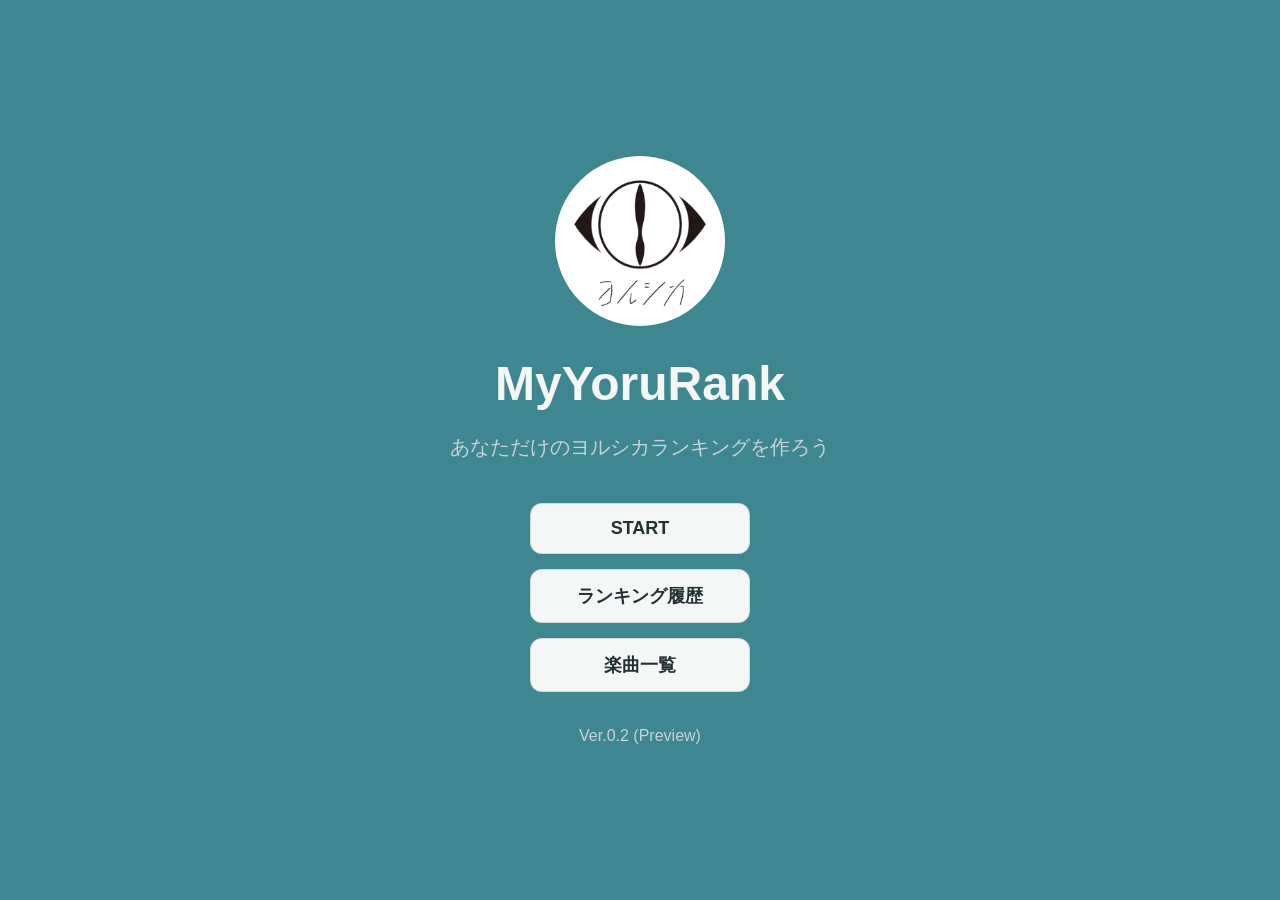
==== index.html @ 7d6186ec "リファクタリング：ランキング途中保存・復元処理をranking-progress.jsに分離" ====
<!DOCTYPE html>
<html lang="ja">

<head>
    <meta charset="UTF-8">

    <meta
        name="viewport"
        content="width=device-width, initial-scale=1.0"
    >

    <title>MyYoruRank</title>

    <link rel="stylesheet" href="style.css">
    <link rel="stylesheet" href="debug.css">

</head>

<body>

    <!-- ==========================
         ホーム画面
    =========================== -->

    <main
        id="home-screen"
        class="container"
    >

        <img
            id="artist-icon"
            src="assets/icon.jpg"
            alt="ヨルシカ"
        >

        <h1>MyYoruRank</h1>

        <p class="subtitle">
            あなただけのヨルシカランキングを作ろう
        </p>

        <button
            id="start-button"
            type="button"
        >
            START
        </button>

        <button
            id="resume-ranking-button"
            type="button"
        >
            ランキングを再開
        </button>

        <button
            id="ranking-history-button"
            type="button"
        >
            ランキング履歴
        </button>

        <button
            id="song-list-button"
            type="button"
        >
            楽曲一覧
        </button>

        <p class="version">
            Ver.0.2 (Preview)
        </p>

    </main>

    <!-- ==========================
         ランキング条件画面
    =========================== -->

    <main
        id="settings-screen"
        class="container settings-screen"
        style="display: none;"
    >

        <h2>
            ランキング条件
        </h2>

        <button
            id="settings-home-button"
            class="ranking-action-button"
            type="button"
        >
            ← ホームに戻る
        </button>


        <div class="filter-panel">

            <div id="ranking-filters">

                <div class="filter-header">

                    <button
                        id="ranking-filter-reset-button"
                        class="ranking-action-button"
                        type="button"
                    >
                        条件をリセット
                    </button>

                </div>


                <!-- 楽曲タイプ -->

                <fieldset class="filter-group">

                    <legend class="filter-group-title">
                        Type
                    </legend>

                    <label class="filter-checkbox">

                        <input
                            type="checkbox"
                            name="ranking-music-type"
                            value="vocal"
                        >

                        <span>Vocal</span>

                    </label>

                    <label class="filter-checkbox">

                        <input
                            type="checkbox"
                            name="ranking-music-type"
                            value="instrumental"
                        >

                        <span>Instrumental</span>

                    </label>

                </fieldset>


                <!-- MV -->

                <fieldset class="filter-group">

                    <legend class="filter-group-title">
                        MV
                    </legend>

                    <label class="filter-checkbox">

                        <input
                            type="checkbox"
                            name="ranking-mv-status"
                            value="true"
                        >

                        <span>MVあり</span>

                    </label>

                    <label class="filter-checkbox">

                        <input
                            type="checkbox"
                            name="ranking-mv-status"
                            value="false"
                        >

                        <span>MVなし</span>

                    </label>

                </fieldset>


                <!-- 収録区分 -->

                <fieldset class="filter-group">

                    <legend class="filter-group-title">
                        Category
                    </legend>

                    <label class="filter-checkbox">

                        <input
                            type="checkbox"
                            name="ranking-song-category"
                            value="album"
                        >

                        <span>Album</span>

                    </label>

                    <label class="filter-checkbox">

                        <input
                            type="checkbox"
                            name="ranking-song-category"
                            value="single"
                        >

                        <span>Single</span>

                    </label>

                    <label class="filter-checkbox">

                        <input
                            type="checkbox"
                            name="ranking-song-category"
                            value="tribute"
                        >

                        <span>Tribute</span>

                    </label>

                </fieldset>


                <!-- アルバム選択 -->

                <fieldset class="filter-group filter-album-group">

                    <legend class="filter-group-title">
                        Album
                    </legend>

                    <div id="ranking-album-filter-options"></div>

                </fieldset>

            </div>
        
        </div>    


        <div class="ranking-selection-summary">

            <p id="ranking-song-count">
                選択中：0曲 / 全0曲
            </p>

        </div>

        <div class="ranking-button-group">

            <button
                id="ranking-start-button"
                class="ranking-action-button"
                type="button"
            >
                ランキング開始
            </button>

        </div>

    </main>



    <!-- ==========================
         比較画面
    =========================== -->

    <main
        id="compare-screen"
        class="container"
        style="display: none;"
    >

        <h2 class="compare-message">
            より好きな曲を選んでください
        </h2>

        <h2 id="progress-text">
            進捗 0%
        </h2>

        <div class="progress-bar">
            <div class="progress-fill"></div>
        </div>

        <div class="compare-container">

            <!-- 左側の楽曲 -->

            <div class="song-card">

                <button
                    id="left-card"
                    class="song-select-button"
                    type="button"
                >

                    <div class="image-container">

                        <img
                            id="left-image"
                            src="assets/icon.jpg"
                            alt=""
                        >

                    </div>

                    <h3 id="left-title">
                        春泥棒
                    </h3>

                </button>

                <button
                    id="left-preview-button"
                    class="preview-button"
                    type="button"
                >
                    ▶ 曲を確認する
                </button>

            </div>


            <!-- 右側の楽曲 -->

            <div class="song-card">

                <button
                    id="right-card"
                    class="song-select-button"
                    type="button"
                >

                    <div class="image-container">

                        <img
                            id="right-image"
                            src="assets/icon.jpg"
                            alt=""
                        >

                    </div>

                    <h3 id="right-title">
                        左右盲
                    </h3>

                </button>

                <button
                    id="right-preview-button"
                    class="preview-button"
                    type="button"
                >
                    ▶ 曲を確認する
                </button>

            </div>

        </div>

        <button
            id="undo-button"
            class="undo-button"
            type="button"
            disabled
        >
            ← 一つ前の選択に戻る
        </button>

        <button
            id="pause-ranking-button"
            type="button"
        >
            ランキングを中断
        </button>

        <p class="youtube-note">
            ※ YouTubeボタンは公式動画が公開されている楽曲のみ表示されます。
        </p>

    </main>


    <!-- ==========================
         結果画面
    =========================== -->

    <main
        id="result-screen"
        class="container"
        style="display: none;"
    >

        <h2>
            My Yoru Ranking
        </h2>

        <div id="ranking-list"></div>

        <!-- 今回のランキング条件 -->

        <div id="result-ranking-settings">

            <button
                id="result-ranking-conditions-toggle"
                type="button"
                aria-expanded="false"
                aria-controls="result-ranking-settings-content"
            >
                <span id="result-ranking-conditions-toggle-text">
                    条件を見る
                </span>

                <span id="result-ranking-conditions-toggle-icon">
                    ▼
                </span>
            </button>

            <div
                id="result-ranking-settings-content"
                hidden
            ></div>

        </div>

        <div class="result-button-group">

        <button
            id="toggle-ranking-button"
            type="button"
        >
            全曲ランキングを表示
        </button>

        <button
            id="save-ranking-image-button"
            class="ranking-image-open-button"
            type="button"
        >
            画像を保存・共有
        </button>

        <button
            id="restart-button"
            type="button"
        >
            ← ホームに戻る
        </button>

    </div>

    </main>

    <!-- ==========================
        ランキング履歴画面
    =========================== -->

    <main
        id="ranking-history-screen"
        class="container"
        style="display: none;"
    >

        <h2>
            ランキング履歴
        </h2>

        <div id="ranking-history-list"></div>

        <button
            id="ranking-history-home-button"
            type="button"
        >
            ← ホームに戻る
        </button>

    </main>

    <!-- ========================== 
        ランキング履歴詳細画面 
    =========================== --> 

    <main 
        id="ranking-history-detail-screen" 
        class="container" 
        style="display: none;" 
    > 

        <h2 id="ranking-history-detail-title">
            My Yoru Rank
        </h2> 

        <div id="ranking-history-detail-list"></div> 

        <div id="ranking-history-detail-settings"></div>
        
        <div class="ranking-history-detail-button-group">

            <button
                id="ranking-history-toggle-button"
                type="button"
            >
                全曲ランキングを表示
            </button>

            <button
                id="history-save-ranking-image-button"
                class="ranking-image-open-button"
                type="button"
            >
                画像を保存・共有
            </button>

            <button
                id="ranking-history-detail-back-button"
                type="button"
            >
                ← 履歴一覧に戻る
            </button>

        </div>
    </main>


    <!-- ==========================
         楽曲一覧画面
    =========================== -->

    <main
        id="song-list-screen"
        class="container"
        style="display: none;"
    >

        <h1>
            楽曲一覧
        </h1>

        <!-- フィルター -->

        <button
            id="song-list-home-button"
            class="secondary-button"
            type="button"
        >
            ← ホームに戻る
        </button>

        <div class="filter-panel">

            <button
                id="filter-toggle-button"
                type="button"
                aria-expanded="true"
                aria-controls="song-list-filters"
            >
                <span>絞り込み</span>

                <span id="filter-toggle-icon">
                    ▲
                </span>
            </button>


            <div id="song-list-filters">

                <div class="filter-header">

                    <button
                        id="filter-reset-button"
                        type="button"
                    >
                        条件をリセット
                    </button>

                </div>


                <!-- 曲名検索 -->

                <fieldset class="filter-group">

                    <legend>
                        曲名
                    </legend>

                    <input
                        id="song-search-input"
                        type="search"
                        placeholder="曲名を検索"
                        autocomplete="off"
                    >

                </fieldset>

                <!-- 楽曲タイプ -->

                <fieldset class="filter-group">

                    <legend class="filter-group-title">
                        Type
                    </legend>

                    <label class="filter-checkbox">

                        <input
                            type="checkbox"
                            name="music-type"
                            value="vocal"
                        >

                        <span>Vocal</span>

                    </label>

                    <label class="filter-checkbox">

                        <input
                            type="checkbox"
                            name="music-type"
                            value="instrumental"
                        >

                        <span>Instrumental</span>

                    </label>

                </fieldset>


                <!-- MV -->

                <fieldset class="filter-group">

                    <legend class="filter-group-title">
                        MV
                    </legend>

                    <label class="filter-checkbox">

                        <input
                            type="checkbox"
                            name="mv-status"
                            value="true"
                        >

                        <span>MVあり</span>

                    </label>

                    <label class="filter-checkbox">

                        <input
                            type="checkbox"
                            name="mv-status"
                            value="false"
                        >

                        <span>MVなし</span>

                    </label>

                </fieldset>


                <!-- 収録区分 -->

                <fieldset class="filter-group">

                    <legend class="filter-group-title">
                        Category
                    </legend>

                    <label class="filter-checkbox">

                        <input
                            type="checkbox"
                            name="song-category"
                            value="album"
                        >

                        <span>Album</span>

                    </label>

                    <label class="filter-checkbox">

                        <input
                            type="checkbox"
                            name="song-category"
                            value="single"
                        >

                        <span>Single</span>

                    </label>

                    <label class="filter-checkbox">

                        <input
                            type="checkbox"
                            name="song-category"
                            value="tribute"
                        >

                        <span>Tribute</span>

                    </label>

                </fieldset>


                <!-- アルバム選択 -->

                <fieldset class="filter-group filter-album-group">

                    <legend class="filter-group-title">
                        Album
                    </legend>

                    <div id="album-filter-options"></div>

                </fieldset>

            </div>

        </div>

        <!-- 楽曲数 -->

        <div id="song-list-summary">

            <p id="total-song-count">
                表示中：0曲 / 全0曲
            </p>

            <p id="mv-song-count">
                MVあり：0曲
            </p>

            <p id="instrumental-song-count">
                インスト：0曲
            </p>

        </div>


        <!-- 楽曲カードの出力先 -->

        <div id="song-list"></div>


        <!-- ホームに戻る -->

        <button
            id="song-list-back-button"
            type="button"
        >
            ←ホームに戻る
        </button>

    </main>

    <!-- ==========================
        ランキング画像 保存・共有
    =========================== -->

    <div
        id="ranking-image-modal"
        hidden
    >
        <div id="ranking-image-modal-content">

            <h2>
                画像を保存・共有
            </h2>

            <div class="ranking-image-option-group">

                <p>
                    保存する範囲
                </p>

                <label>
                    <input
                        type="radio"
                        name="ranking-image-range"
                        value="top10"
                        checked
                    >
                    TOP10
                </label>

                <label>
                    <input
                        type="radio"
                        name="ranking-image-range"
                        value="all"
                    >
                    全曲
                </label>

            </div>

            <div class="ranking-image-option-group">

                <p>
                    タイトル
                </p>

                <label>
                    <input
                        type="radio"
                        name="ranking-image-title-type"
                        value="default"
                        checked
                    >
                    My Yoru Rank
                </label>

                <label>
                    <input
                        type="radio"
                        name="ranking-image-title-type"
                        value="custom"
                    >
                    名前入り
                </label>

                <input
                    id="ranking-image-name-input"
                    type="text"
                    placeholder="例：suis"
                    maxlength="20"
                    disabled
                >

                <p id="ranking-image-title-preview">
                    My Yoru Rank
                </p>

            </div>

            <div
                id="ranking-image-preview-container"
                hidden
            >
                <canvas
                    id="ranking-image-canvas"
                    width="1080"
                    height="1920"
                ></canvas>
            </div>

            <div
                id="ranking-image-page-controls"
                hidden
            >
                <button
                    id="ranking-image-prev-page-button"
                    type="button"
                >
                    ← 前へ
                </button>

                <span id="ranking-image-page-indicator">
                    1 / 1
                </span>

                <button
                    id="ranking-image-next-page-button"
                    type="button"
                >
                    次へ →
                </button>
            </div>

            <div class="ranking-image-modal-actions">

                <button
                    id="ranking-image-preview-button"
                    type="button"
                >
                    プレビュー
                </button>

                <button
                    id="ranking-image-save-button"
                    type="button"
                >
                    保存
                </button>

                <button
                    id="ranking-image-share-button"
                    type="button"
                >
                    共有
                </button>

                <button
                    id="ranking-image-modal-close-button"
                    type="button"
                >
                    閉じる
                </button>

            </div>

        </div>
    </div>


    <!-- ==========================
        JavaScript
    =========================== -->

    <!-- 楽曲データ -->
    <script src="songs.js"></script>

    <!-- 楽曲データ共通処理 -->
    <script src="js/song-utils.js"></script>

    <!-- 共通状態・司令塔 -->
    <script src="js/script.js"></script>

    <!-- 画面遷移 -->
    <script src="js/navigation.js"></script>

    <!-- 各機能 -->
    <script src="js/ranking-settings.js"></script>
    <script src="js/ranking-result.js"></script>
    <script src="js/ranking-progress.js"></script>
    <script src="js/ranking.js"></script>
    <script src="js/ranking-history.js"></script>
    <script src="js/compare.js"></script>
    <script src="js/song-list.js"></script>
    <script src="js/ranking-image.js"></script>
    <script src="js/debug.js"></script>


    <!-- ==============================
        Debug Menu
    ============================== -->

    <div id="debug-menu-overlay" class="hidden">

        <div id="debug-menu">

            <h2>Debug Menu</h2>

            <button id="debug-random-ranking">
                ランダム順位生成
            </button>

            <button id="debug-close-menu">
                閉じる
            </button>

        </div>

    </div>

</div>



    
</body>

</html>
---- style.css ----
/* ========================================
   1. 全体の初期設定
======================================== */

* {
    margin: 0;
    padding: 0;
    box-sizing: border-box;
}

/* サイト全体で使用する色 */
:root {

    /* ページ背景 */
    --color-background: #3f8790;

    /* 白い面 */
    --color-surface: #f5f7f7;

    /* 白い面のホバー */
    --color-surface-hover: #e8eeee;

    /* 白カード内の文字 */
    --color-surface-text: #223033;

    /* 白カード内の補助文字 */
    --color-surface-text-muted: #66777a;

    /* 花緑青アクセント */
    --color-accent: #5ab9c1;

    /* 濃いアクセント */
    --color-accent-dark: #346f77;

    /* 背景上の文字 */
    --color-text: #f5f7f7;

    /* 背景上の補助文字 */
    --color-text-muted: #c8d5d7;

    /* 境界線 */
    --color-border: rgba(34, 48, 51, 0.14);

    /* YouTube */
    --color-youtube: #c75b56;
    --color-youtube-hover: #b94c47;

    /* 影 */
    --shadow-card: 0 6px 18px rgba(0, 0, 0, 0.16);
}

html {
    min-height: 100%;
}

body {
    min-height: 100vh;

    background: var(--color-background);

    color: var(--color-text);

    font-family:
        "Yu Gothic",
        "YuGothic",
        "Meiryo",
        sans-serif;
}


/* ========================================
   2. 共通要素
======================================== */

button {
    font-family: inherit;
}

img {
    max-width: 100%;
}

.container {
    width: 90%;
    max-width: 500px;

    margin: 0 auto;
    padding: 50px 0;

    text-align: center;
}


/* ホーム画面と比較画面を中央に寄せる */

#home-screen,
#compare-screen {
    min-height: 100vh;

    display: flex;
    flex-direction: column;
    justify-content: center;
    align-items: center;
}


/* JavaScriptでdisplay:blockにされたときの調整 */

#home-screen[style*="display: block"],
#compare-screen[style*="display: block"] {
    display: flex !important;
}


/* ========================================
   3. ホーム画面
======================================== */

#home-screen #artist-icon {
    width: 170px;
    height: 170px;

    margin-bottom: 30px;

    border-radius: 50%;

    object-fit: cover;
}

#home-screen h1 {
    margin-bottom: 20px;

    font-size: 48px;
}

#home-screen .subtitle {
    margin-bottom: 40px;

    color: var(--color-text-muted);

    font-size: 20px;
    line-height: 1.6;
}

/* ---------- ボタン ---------- */

#home-screen #start-button,
#home-screen #resume-ranking-button,
#home-screen #ranking-history-button,
#home-screen #song-list-button {

    width: 220px;

    padding: 14px 20px;

    background-color: var(--color-surface);
    color: var(--color-surface-text);

    border: 1px solid var(--color-border);
    border-radius: 12px;

    cursor: pointer;

    font-family: inherit;
    font-size: 18px;
    font-weight: 700;

    transition:
        background-color 0.2s ease,
        transform 0.2s ease,
        box-shadow 0.2s ease;
}

#home-screen #resume-ranking-button,
#home-screen #ranking-history-button,
#home-screen #song-list-button {
    margin-top: 15px;
}

#home-screen #start-button:hover,
#home-screen #resume-ranking-button:hover,
#home-screen #ranking-history-button:hover,
#home-screen #song-list-button:hover {

    background-color: var(--color-surface-hover);

    transform: translateY(-2px);

    box-shadow: var(--shadow-card);
}

#home-screen #start-button:active,
#home-screen #resume-ranking-button:active,
#home-screen #ranking-history-button:active,
#home-screen #song-list-button:active {

    transform: translateY(0);

}

/* ---------- バージョン ---------- */

#home-screen .version {

    margin-top: 35px;

    color: var(--color-text-muted);

}

/* ==============================
   3.1 ランキング条件画面
============================== */

/* ランキング条件画面全体 */
#settings-screen {

    width: 90%;
    max-width: 1100px;

}


#settings-screen h2 {

    margin-bottom: 20px;

}


/* ランキング条件画面のボタン共通デザイン */
.ranking-action-button {

    display: flex;
    align-items: center;
    justify-content: center;

    width: fit-content;
    min-height: 42px;

    box-sizing: border-box;

    padding: 11px 18px;

    background-color: #ffffff;
    color: var(--color-surface-text);

    border: 1px solid var(--color-border);
    border-radius: 10px;

    cursor: pointer;

    font-family: inherit;
    font-size: 14px;
    font-weight: 700;
    line-height: 1;

    text-decoration: none;

    transition:
        background-color 0.2s ease,
        transform 0.2s ease,
        box-shadow 0.2s ease;

}

.ranking-action-button:hover {

    background-color: var(--color-surface-hover);

    transform: translateY(-2px);

    box-shadow: var(--shadow-card);

}

.ranking-action-button:active {

    transform: translateY(0);

}

.ranking-selection-summary {

    display: flex;

    justify-content: center;

    margin: 28px 0;

}

#ranking-song-count {

    margin: 0;

}

.ranking-button-group {

    display: flex;

    justify-content: center;

    margin-top: 16px;

}

#ranking-song-count {

    display: inline-block;

    min-width: 140px;

    margin: 0;

    padding: 10px 16px;

    background-color: rgba(255, 255, 255, 0.82);

    color: var(--color-surface-text);

    border: 1px solid rgba(255, 255, 255, 0.45);

    border-radius: 10px;

    font-size: 14px;

    font-weight: 700;

    pointer-events: none;

}

#settings-home-button {

    display: flex;

    width: fit-content;

    margin-right: auto;
    margin-bottom: 16px;

}

/* フィルターパネル */
#ranking-filters {

    display: grid;

    grid-template-columns:
        repeat(3, minmax(0, 1fr));

    gap: 20px;

    padding: 24px;

    background: var(--color-surface);

    color: var(--color-surface-text);

    border: 1px solid var(--color-border);

    border-radius: 16px;

    box-shadow: var(--shadow-card);

}

/* Album一覧 */
#ranking-album-filter-options {

    display: grid;

    grid-template-columns:
        repeat(3, minmax(0, 1fr));

    gap: 10px 18px;

    margin-top: 8px;

}

#ranking-filters legend,
#ranking-filters .filter-checkbox {

    color: var(--color-surface-text);

}

#ranking-filters legend {

    font-weight: 700;

}

/* Albumだけ横いっぱい */
#ranking-filters fieldset:last-child {

    grid-column: 1 / -1;

}


/* ========================================
   4. 比較画面
======================================== */

#compare-screen {
    width: min(1000px, 94%);
    max-width: 1000px;
}

#compare-screen .compare-message {
    margin-bottom: 20px;

    color: var(--color-text);

    font-size: 1.5rem;
    font-weight: 700;
    text-align: center;
}

#compare-screen #progress-text {
    color: var(--color-text);

    font-size: 20px;
    font-weight: 600;
}

#compare-screen .compare-container {
    width: 100%;

    display: flex;
    justify-content: center;
    align-items: stretch;
    gap: 30px;
}


/* ========================================
   4.1 進捗バー
======================================== */

#compare-screen .progress-bar {

    width: 100%;
    height: 14px;

    margin: 16px 0 40px;

    overflow: hidden;

    background-color: #ffffff;

    border: 1px solid var(--color-border);
    border-radius: 10px;

    box-shadow: var(--shadow-card);

}

#compare-screen .progress-fill {

    width: 0%;
    height: 100%;

    background-color: var(--color-accent);

    border-radius: 9px;

    transition: width 0.25s ease;

}


/* ========================================
   4.2 比較用の曲カード
======================================== */

#compare-screen .song-card {
    flex: 1 1 400px;
    max-width: 400px;

    padding: 30px;

    background-color: var(--color-surface);
    border-radius: 20px;

    box-shadow: var(--shadow-card);
}

#compare-screen .song-select-button {
    width: 100%;

    padding: 0;

    background: none;
    border: none;

    color: var(--color-surface-text);

    cursor: pointer;

    transition:
        transform 0.2s ease,
        opacity 0.2s ease;
}

#compare-screen .song-select-button:hover {
    transform: scale(1.02);
}

#compare-screen .song-select-button:active {
    transform: scale(0.98);
}

#compare-screen .image-container {
    height: 280px;

    display: flex;
    justify-content: center;
    align-items: center;

    margin-bottom: 20px;

    overflow: hidden;

    background-color: #ffffff;
    border-radius: 15px;
}

#compare-screen .song-card img {
    display: block;

    max-width: 100%;
    max-height: 100%;

    object-fit: contain;

    border-radius: 15px;
}

#compare-screen .song-card h3 {
    min-height: 58px;

    display: flex;
    justify-content: center;
    align-items: center;

    margin: 18px 0;

    color: var(--color-surface-text);

    font-size: 1.4rem;
    font-weight: 700;
    text-align: center;
}


/* ========================================
   4.3 YouTube確認ボタン
======================================== */

#compare-screen .preview-button {
    width: 100%;

    margin-top: 10px;
    padding: 14px;

    background-color: var(--color-youtube);
    color: var(--color-text);

    border: none;
    border-radius: 10px;

    cursor: pointer;

    font-size: 17px;
    font-weight: 700;

    transition:
        background-color 0.2s ease,
        transform 0.2s ease;
}

#compare-screen .preview-button:hover {
    background-color: var(--color-youtube-hover);
}

#compare-screen .preview-button:active {
    transform: scale(0.98);
}


/* ========================================
   4.4 画像タイプ
======================================== */

#compare-screen .song-card img.mv-image {
    transform: scale(1);
}

#compare-screen .song-card img.jacket-image {
    transform: scale(0.92);
}


/* ========================================
   4.5 比較画面の追加要素
======================================== */

#compare-screen .undo-button {
    display: block;

    margin: 30px auto 0;
    padding: 12px 24px;

    background-color: var(--color-surface);
    color: var(--color-surface-text);

    border: 1px solid var(--color-border);
    border-radius: 10px;

    cursor: pointer;

    font-size: 1rem;
    font-weight: 600;

    transition:
        background-color 0.2s ease,
        transform 0.2s ease,
        opacity 0.2s ease;
}

#compare-screen #pause-ranking-button {
    display: block;

    min-width: 220px;

    margin: 12px auto 0;
    padding: 12px 24px;

    background-color: #fff1f1;
    color: #b94a4a;

    border: 1px solid #e6b8b8;
    border-radius: 10px;

    cursor: pointer;

    font-family: inherit;
    font-size: 1rem;
    font-weight: 600;

    transition:
        background-color 0.2s ease,
        transform 0.2s ease,
        box-shadow 0.2s ease;
}

#compare-screen #pause-ranking-button:hover {
    background-color: #ffe5e5;

    transform: translateY(-2px);

    box-shadow: var(--shadow-card);
}

#compare-screen #pause-ranking-button:active {
    transform: translateY(0);
}

#compare-screen .undo-button:hover:not(:disabled) {
    background-color: var(--color-surface-hover);

    transform: translateY(-2px);
}

#compare-screen .undo-button:active:not(:disabled) {
    transform: translateY(0);
}

#compare-screen .undo-button:disabled {
    background-color: var(--color-surface-hover);
    color: var(--color-surface-text-muted);

    cursor: not-allowed;

    opacity: 0.65;
}

#compare-screen .youtube-note {
    margin-top: 16px;

    color: var(--color-text-muted);

    font-size: 14px;
    text-align: center;
}


/* ========================================
   5. 結果画面
======================================== */

#result-screen,
#ranking-history-detail-screen {
    width: min(760px, 92%);
    max-width: 760px;

    margin: 0 auto;
    padding: 60px 0;

    text-align: center;
}

#result-screen h2,
#ranking-history-detail-screen h2 {
    margin-bottom: 40px;

    color: var(--color-text);

    font-size: 40px;
    font-weight: 700;
}

#result-screen #ranking-list,
#ranking-history-detail-screen #ranking-history-detail-list {
    width: 100%;

    margin-bottom: 40px;
}

#result-screen .ranking-item.ranking-hidden-item,
#ranking-history-detail-screen .ranking-item.ranking-hidden-item {
    display: none !important;
}

#result-screen.show-all-ranking
.ranking-item.ranking-hidden-item,
#ranking-history-detail-screen.show-all-ranking
.ranking-item.ranking-hidden-item {
    display: flex !important;
}

#ranking-history-detail-settings {
    margin-bottom: 40px;
}

/* ---------- ランキングカード ---------- */

#result-screen .ranking-item,
#ranking-history-detail-screen .ranking-item {
    display: flex;
    align-items: center;
    gap: 40px;

    margin-bottom: 12px;
    padding: 14px 40px;

    background-color: var(--color-surface);

    border: 1px solid var(--color-border);
    border-radius: 12px;

    box-shadow: var(--shadow-card);

    text-align: left;
}

#result-screen .ranking-number,
#ranking-history-detail-screen .ranking-number {
    width: 70px;
    flex-shrink: 0;

    color: var(--color-surface-text);

    font-size: 24px;
    font-weight: 700;
    text-align: center;

    white-space: nowrap;
}

#result-screen .ranking-image,
#ranking-history-detail-screen .ranking-image {
    width: 65px;
    height: 65px;
    flex-shrink: 0;

    border-radius: 8px;
}

#result-screen .ranking-image.jacket-image,
#ranking-history-detail-screen .ranking-image.jacket-image {
    object-fit: cover;

    background-color: #ffffff;
}

#result-screen .ranking-image.mv-image,
#ranking-history-detail-screen .ranking-image.mv-image {
    width: 96px;
    height: 65px;

    margin-left: -15.5px;
    margin-right: -15.5px;

    object-fit: cover;

    background-color: #ffffff;
}

#result-screen .ranking-title,
#ranking-history-detail-screen .ranking-title {
    color: var(--color-surface-text);

    font-size: 22px;
    font-weight: 700;
}

#result-screen .ranking-item:nth-child(-n + 3) .ranking-number,
#ranking-history-detail-screen .ranking-item:nth-child(-n + 3) .ranking-number {
    font-size: 30px;
}

/* ---------- 結果画面のランキング条件 ---------- */

#result-ranking-settings {
    margin-bottom: 28px;
}

#result-ranking-conditions-toggle {
    min-height: 42px;

    padding: 10px 16px;

    background-color: var(--color-surface);
    color: var(--color-surface-text);

    border: 1px solid var(--color-border);
    border-radius: 10px;

    cursor: pointer;

    font-size: 14px;
    font-weight: 700;

    transition:
        background-color 0.2s ease,
        transform 0.2s ease,
        box-shadow 0.2s ease;
}

#result-ranking-conditions-toggle:hover {
    background-color: var(--color-surface-hover);

    transform: translateY(-2px);

    box-shadow: var(--shadow-card);
}

#result-ranking-conditions-toggle:active {
    transform: translateY(0);
}


/* 条件内容 */

#result-ranking-settings-content {
    width: fit-content;
    max-width: 90%;

    box-sizing: border-box;

    margin: 10px auto 0;
    padding: 14px 18px;

    background-color: var(--color-surface);
    color: var(--color-surface-text);

    border: 1px solid var(--color-border);
    border-radius: 10px;

    box-shadow: var(--shadow-card);

    text-align: left;

    display: flex;
    flex-wrap: wrap;
    gap: 8px 20px;
}

#result-ranking-settings-content[hidden] {
    display: none;
}

#result-ranking-settings-content p {
    margin: 4px 0;

    font-size: 14px;
    font-weight: 600;
    line-height: 1.5;
}

/* ---------- 結果画面のボタン ---------- */

#result-screen .result-button-group {
    display: flex;
    flex-direction: column;
    align-items: center;
    gap: 14px;
}

#result-screen #toggle-ranking-button,
#result-screen #save-ranking-image-button,
#result-screen #restart-button {
    width: min(320px, 100%);
    min-height: 52px;

    padding: 14px 24px;

    background-color: var(--color-surface);
    color: var(--color-surface-text);

    border: 1px solid var(--color-border);
    border-radius: 12px;

    cursor: pointer;

    font-size: 16px;
    font-weight: 700;

    transition:
        background-color 0.2s ease,
        transform 0.2s ease,
        box-shadow 0.2s ease;
}

#result-screen #toggle-ranking-button:hover,
#result-screen #save-ranking-image-button:hover,
#result-screen #restart-button:hover {
    background-color: var(--color-surface-hover);

    transform: translateY(-2px);

    box-shadow: var(--shadow-card);
}

#result-screen #toggle-ranking-button:active,
#result-screen #save-ranking-image-button:active,
#result-screen #restart-button:active {
    transform: translateY(0);
}

/* ========================================
   5.1 ランキング履歴詳細画面
======================================== */

/* ---------- 履歴詳細画面のボタン ---------- */

#ranking-history-detail-screen
.ranking-history-detail-button-group {
    display: flex;
    flex-direction: column;
    align-items: center;
    gap: 14px;
}

#ranking-history-detail-screen
.ranking-history-detail-button-group button {
    width: min(320px, 100%);
    min-height: 52px;

    padding: 14px 24px;

    background-color: var(--color-surface);
    color: var(--color-surface-text);

    border: 1px solid var(--color-border);
    border-radius: 12px;

    cursor: pointer;

    font-size: 16px;
    font-weight: 700;

    transition:
        background-color 0.2s ease,
        transform 0.2s ease,
        box-shadow 0.2s ease;
}

#ranking-history-detail-screen
.ranking-history-detail-button-group button:hover {
    background-color: var(--color-surface-hover);

    transform: translateY(-2px);

    box-shadow: var(--shadow-card);
}

#ranking-history-detail-screen
.ranking-history-detail-button-group button:active {
    transform: translateY(0);
}

#ranking-history-detail-settings {
    margin-bottom: 40px;
}

#ranking-history-detail-back-button,
#ranking-history-home-button {
    width: min(320px, 100%);
    min-height: 52px;

    padding: 14px 24px;

    background-color: var(--color-surface);
    color: var(--color-surface-text);

    border: 1px solid var(--color-border);
    border-radius: 12px;

    cursor: pointer;

    font-size: 16px;
    font-weight: 700;

    transition:
        background-color 0.2s ease,
        transform 0.2s ease,
        box-shadow 0.2s ease;
}

#ranking-history-detail-back-button:hover,
#ranking-history-home-button:hover {
    background-color: var(--color-surface-hover);

    transform: translateY(-2px);

    box-shadow: var(--shadow-card);
}

#ranking-history-detail-back-button:active,
#ranking-history-home-button:active {
    transform: translateY(0);
}

.ranking-history-item {
    display: flex;
    justify-content: space-between;
    align-items: center;
    gap: 32px;

    margin-bottom: 12px;
    padding: 18px 24px;

    background-color: var(--color-surface);

    border: 1px solid var(--color-border);
    border-radius: 12px;

    box-shadow: var(--shadow-card);

    text-align: left;
}

.ranking-history-info {
    color: var(--color-surface-text);

    font-weight: 600;
}

.ranking-history-view-button {
    min-height: 42px;

    padding: 10px 16px;

    background-color: var(--color-surface);
    color: var(--color-surface-text);

    border: 1px solid var(--color-border);
    border-radius: 10px;

    cursor: pointer;

    font-size: 14px;
    font-weight: 700;

    transition:
        background-color 0.2s ease,
        transform 0.2s ease,
        box-shadow 0.2s ease;
}

.ranking-history-view-button:hover {
    background-color: var(--color-surface-hover);

    transform: translateY(-2px);

    box-shadow: var(--shadow-card);
}

.ranking-history-view-button:active {
    transform: translateY(0);
}

.ranking-history-delete-button {
    min-height: 36px;

    padding: 8px 12px;

    background-color: transparent;
    color: var(--color-surface-text);

    border: 1px solid var(--color-border);
    border-radius: 10px;

    cursor: pointer;

    font-size: 13px;
    font-weight: 600;

    opacity: 0.75;

    transition:
        background-color 0.2s ease,
        opacity 0.2s ease,
        transform 0.2s ease;
}

.ranking-history-delete-button:hover {
    background-color: var(--color-surface-hover);
    opacity: 1;

    transform: translateY(-1px);
}

.ranking-history-delete-button:active {
    transform: translateY(0);
}

.ranking-history-actions {
    display: flex;
    align-items: center;
    gap: 10px;
}

.ranking-history-first {
    margin-top: 4px;

    font-weight: 700;
}

#ranking-history-conditions-toggle {
    min-height: 42px;

    padding: 10px 16px;

    background-color: var(--color-surface);
    color: var(--color-surface-text);

    border: 1px solid var(--color-border);
    border-radius: 10px;

    cursor: pointer;

    font-size: 14px;
    font-weight: 700;

    transition:
        background-color 0.2s ease,
        transform 0.2s ease,
        box-shadow 0.2s ease;
}

#ranking-history-conditions-toggle:hover {
    background-color: var(--color-surface-hover);

    transform: translateY(-2px);

    box-shadow: var(--shadow-card);
}

#ranking-history-conditions-toggle:active {
    transform: translateY(0);
}

#ranking-history-conditions {
    width: fit-content;
    max-width: 90%;

    box-sizing: border-box;

    margin: 10px auto 0;
    padding: 14px 18px;

    background-color: var(--color-surface);
    color: var(--color-surface-text);

    border: 1px solid var(--color-border);
    border-radius: 10px;

    box-shadow: var(--shadow-card);

    text-align: left;

    display: flex;
    flex-wrap: wrap;
    gap: 8px 20px;

}

#ranking-history-conditions[hidden] {
    display: none;
}
    
#ranking-history-conditions p {
    margin: 4px 0;

    font-size: 14px;
    font-weight: 600;
    line-height: 1.5;
}


/* ========================================
   6. 楽曲一覧
======================================== */


/* ========================================
   6.1 レイアウト
======================================== */

#song-list-screen {
    width: min(1100px, 94%);
    max-width: 1100px;

    margin: 0 auto;
    padding: 40px 0 60px;

    text-align: center;
}

#song-list-screen h1 {
    margin-bottom: 20px;
}


/* ========================================
   6.2 フィルターパネル
======================================== */

#song-list-filters {
    display: grid;
    grid-template-columns:
        repeat(4, minmax(0, 1fr));
    gap: 20px;

    max-width: 1100px;

    margin: 0 auto 40px;
    padding: 24px;

    background-color: var(--color-surface);
    color: var(--color-surface-text);

    border: 1px solid var(--color-border);
    border-radius: 16px;

    box-shadow: var(--shadow-card);
}

/* フィルターパネルを閉じた状態 */

#song-list-filters[hidden] {
    display: none;
}


/* ========================================
   6.3 フィルター上段レイアウト
======================================== */

.filter-header {
    grid-column: 1 / -1;

    display: flex;
    justify-content: flex-end;
    align-items: center;

    margin-bottom: 4px;
}

.filter-group {
    min-width: 0;

    display: flex;
    flex-direction: column;
    justify-content: flex-start;

    box-sizing: border-box;

    margin: 0;
    padding: 16px;

    color: var(--color-surface-text);

    border: 1px solid var(--color-border);
    border-radius: 10px;
}

/* フィルター項目の見出し */

.filter-group legend {
    padding: 0 8px;

    color: var(--color-surface-text);

    font-size: 15px;
    font-weight: 700;
}

/* フィルターボタン */

.filter-button {
    padding: 10px 18px;

    background-color: #ffffff;
    color: var(--color-surface-text);

    border: 1px solid var(--color-border);
    border-radius: 8px;

    cursor: pointer;

    font-family: inherit;
    font-size: 14px;
    font-weight: 700;

    transition:
        background-color 0.2s ease,
        transform 0.2s ease,
        box-shadow 0.2s ease;
}

.filter-button:hover {
    background-color: var(--color-surface-hover);

    transform: translateY(-2px);

    box-shadow:
        var(--shadow-card);
}

.filter-button.active {
    background-color: var(--color-surface-hover);
    color: var(--color-surface-text);

    border-color: var(--color-border);
}


/* ========================================
   6.4 アルバムフィルター
======================================== */

.filter-album-group {
    grid-column: 1 / -1;
}

#album-filter-options {
    display: grid;
    grid-template-columns:
        repeat(3, minmax(0, 1fr));
    gap: 10px 18px;

    margin-top: 8px;
}


/* ========================================
   6.5 検索ボックス
======================================== */

#song-search-input {
    width: 100%;

    box-sizing: border-box;

    padding: 10px 12px;

    background-color: #ffffff;
    color: var(--color-surface-text);

    border: 1px solid var(--color-border);
    border-radius: 8px;

    outline: none;

    font-family: inherit;
    font-size: 14px;
    font-weight: 600;

    transition:
        background-color 0.2s ease,
        border-color 0.2s ease,
        box-shadow 0.2s ease;
}

#song-search-input::placeholder {
    color: var(--color-surface-text-muted);
}

#song-search-input:focus {
    background-color: #ffffff;

    border-color: var(--color-accent-dark);

    box-shadow:
        0 0 0 3px rgba(90, 185, 193, 0.25);
}


/* ========================================
   6.6 検索結果なしメッセージ
======================================== */

#song-list-no-results {
    margin: 50px 0;

    color: var(--color-text);

    text-align: center;

    font-size: 18px;
    font-weight: 700;
}


/* ========================================
   6.7 チェックボックス
======================================== */

.filter-checkbox {
    display: flex;
    align-items: center;
    gap: 8px;

    padding: 6px 8px;

    color: var(--color-surface-text);

    border-radius: 6px;

    cursor: pointer;

    font-size: 14px;
    font-weight: 600;
    line-height: 1.4;

    user-select: none;

    transition:
        background-color 0.2s ease;

}

.filter-checkbox:hover {
    background-color: var(--color-surface-hover);
}

/* チェック済み */

.filter-checkbox:has(
    input[type="checkbox"]:checked
) {
    background-color: #e8eeee;
}

.filter-checkbox:has(
    input[type="checkbox"]:checked
):hover {
    background-color: #dde6e6;
}

.filter-checkbox input[type="checkbox"] {
    width: 18px;
    height: 18px;

    flex-shrink: 0;

    accent-color: var(--color-surface-text);

    cursor: pointer;
}



/* ========================================
   6.8 楽曲数サマリー
======================================== */

#song-list-summary {
    display: flex;
    flex-wrap: wrap;
    justify-content: center;
    gap: 12px;

    margin: 20px 0 30px;
}

#song-list-summary p {
    min-width: 140px;

    margin: 0;
    padding: 10px 16px;

    background-color: rgba(255, 255, 255, 0.82);
    color: var(--color-surface-text);

    border: 1px solid rgba(255, 255, 255, 0.45);
    border-radius: 10px;

    font-size: 14px;
    font-weight: 700;

    pointer-events: none;
}

/* ========================================
   6.9 楽曲一覧レイアウト
======================================== */

#song-list {
    width: 100%;

    display: flex;
    flex-direction: column;
    gap: 50px;

    margin-top: 30px;
}

/* アルバムごとのまとまり */

.album-section {
    width: 100%;
}

/* アルバム名 */

.album-title {
    margin: 0 0 22px;
    padding-bottom: 12px;

    color: var(--color-text);

    border-bottom:
        2px solid var(--color-border);

    font-size: 28px;
    text-align: left;
}

/* アルバム内のカード配置 */

.album-grid {
    width: 100%;

    display: grid;
    grid-template-columns:
        repeat(4, minmax(0, 1fr));
    gap: 20px;
}



/* ========================================
   6.10 楽曲カード
======================================== */

.song-item {
    min-width: 0;

    overflow: hidden;

    background-color: var(--color-surface);
    color: var(--color-surface-text);

    border: 1px solid var(--color-border);
    border-radius: 12px;

    box-shadow: var(--shadow-card);

    text-align: left;

    transition:
        transform 0.2s,
        box-shadow 0.2s;
}


/* ========================================
   6.11 楽曲画像
======================================== */

.song-list-image {
    display: block;

    width: 100%;
    aspect-ratio: 16 / 9;

    background-color: #ffffff;

    object-fit: cover;
}

.song-list-image.jacket-image {
    object-fit: contain;

    padding: 8px;

    background-color: #ffffff;
}

/* ========================================
   6.12 楽曲情報
======================================== */

.song-info {
    padding: 18px;
}

.song-info h3 {
    margin-bottom: 18px;

    color: var(--color-surface-text);

    font-size: 19px;
    font-weight: 700;
    line-height: 1.4;

    word-break: break-word;
}

.song-label {
    margin: 10px 0 3px;

    color: var(--color-surface-text-muted);

    font-size: 12px;
    font-weight: 700;

    letter-spacing: 0.08em;
    text-transform: uppercase;
}

.song-value {
    margin: 0 0 5px;

    color: var(--color-surface-text);

    font-size: 14px;
    font-weight: 700;
    line-height: 1.5;

    word-break: break-word;
}

/* MV表示 */

.mv-yes,
.mv-no {
    color: var(--color-surface-text);

    font-weight: 700;
}

/* ========================================
   6.13 YouTubeリンク
======================================== */

.youtube-link {
    display: inline-block;

    margin-top: 1px;

    color: var(--color-youtube);

    font-size: 14px;
    font-weight: 700;

    text-decoration: none;

    transition:
        color 0.2s,
        transform 0.2s;
}

.youtube-link:hover {
    color: var(--color-youtube-hover);

    text-decoration: underline;
}

.youtube-link:active {
    transform: scale(0.97);
}


/* ========================================
   6.14 楽曲一覧ボタン
======================================== */

/* 楽曲一覧上部のホームボタン */

#song-list-home-button {
    display: flex;

    width: fit-content;

    margin-right: auto;
    margin-bottom: 16px;
}

/* ページ上部へ戻るボタン */

.back-to-top-button {
    display: flex;

    width: fit-content;

    margin-top: 20px;
    margin-left: auto;
}

/* 楽曲一覧下部の戻るボタン */

#song-list-back-button {
    display: flex;

    width: fit-content;

    margin: 40px auto 0;
}

/* 楽曲一覧画面のボタン共通デザイン */

#song-list-home-button,
#filter-toggle-button,
#filter-reset-button,
.back-to-top-button,
#song-list-back-button {
    align-items: center;
    justify-content: center;

    min-height: 42px;

    box-sizing: border-box;

    padding: 11px 18px;

    background-color: #ffffff;
    color: var(--color-surface-text);

    border: 1px solid var(--color-border);
    border-radius: 10px;

    cursor: pointer;

    font-family: inherit;
    font-size: 14px;
    font-weight: 700;
    line-height: 1;

    text-decoration: none;

    transition:
        background-color 0.2s ease,
        transform 0.2s ease,
        box-shadow 0.2s ease;
}

#song-list-home-button:hover,
#filter-toggle-button:hover,
#filter-reset-button:hover,
.back-to-top-button:hover,
#song-list-back-button:hover {
    background-color: var(--color-surface-hover);

    transform: translateY(-2px);

    box-shadow: var(--shadow-card);
}

#song-list-home-button:active,
#filter-toggle-button:active,
#filter-reset-button:active,
.back-to-top-button:active,
#song-list-back-button:active {
    transform: translateY(0);
}

/* ========================================
   7. ランキング画像 保存・共有モーダル
======================================== */

#ranking-image-modal {
    position: fixed;
    inset: 0;

    z-index: 1000;

    display: flex;
    align-items: center;
    justify-content: center;

    padding: 24px;

    background-color: rgba(0, 0, 0, 0.45);
}

#ranking-image-modal[hidden] {
    display: none;
}

#ranking-image-modal-content {
    width: min(520px, 100%);
    max-height: 90vh;

    overflow-y: auto;

    box-sizing: border-box;

    padding: 28px;

    background-color: var(--color-surface);
    color: var(--color-surface-text);

    border: 1px solid var(--color-border);
    border-radius: 16px;

    box-shadow: var(--shadow-card);

    text-align: left;
}

#ranking-image-modal-content h2 {
    margin: 0 0 24px;

    text-align: center;

    font-size: 28px;
}

.ranking-image-option-group {
    margin-bottom: 24px;
}

.ranking-image-option-group > p {
    margin: 0 0 10px;

    font-size: 15px;
    font-weight: 700;
}

.ranking-image-option-group label {
    display: inline-flex;
    align-items: center;
    gap: 6px;

    margin-right: 16px;

    font-size: 14px;
    font-weight: 600;

    cursor: pointer;
}

#ranking-image-name-input {
    width: 100%;

    box-sizing: border-box;

    margin-top: 12px;
    padding: 10px 12px;

    background-color: #ffffff;
    color: var(--color-surface-text);

    border: 1px solid var(--color-border);
    border-radius: 8px;

    font-family: inherit;
    font-size: 14px;
}

#ranking-image-name-input:disabled {
    opacity: 0.5;

    cursor: not-allowed;
}

#ranking-image-title-preview {
    margin: 12px 0 0;

    font-size: 18px;
    font-weight: 700;
    text-align: center;
}

.ranking-image-modal-actions {
    display: flex;
    gap: 12px;

    width: 100%;
    margin-top: 28px;
}

.ranking-image-modal-actions button {
    flex: 1;

    min-height: 44px;

    padding: 10px 16px;

    background-color: var(--color-surface);
    color: var(--color-surface-text);

    border: 1px solid var(--color-border);
    border-radius: 10px;

    cursor: pointer;

    font-family: inherit;
    font-size: 14px;
    font-weight: 700;

    transition:
        background-color 0.2s ease,
        transform 0.2s ease,
        box-shadow 0.2s ease;
}

.ranking-image-modal-actions button:hover {
    background-color: var(--color-surface-hover);

    transform: translateY(-2px);

    box-shadow: var(--shadow-card);
}

.ranking-image-modal-actions button:active {
    transform: translateY(0);
}

#ranking-image-preview-container {
    margin: 24px 0;
    text-align: center;

    background-color: transparent;
}

#ranking-image-preview-container[hidden] {
    display: none;
}

#ranking-image-canvas {
    display: block;

    width: min(240px, 100%);
    height: auto;

    margin: 0 auto;

    background-color: transparent;

    border: 1px solid var(--color-border);
    border-radius: 8px;

    box-shadow: var(--shadow-card);
}

/* ========================================
   全曲版 ページ切り替え
======================================== */

#ranking-image-page-controls {
    display: flex;
    align-items: center;
    justify-content: center;
    gap: 16px;

    margin: 16px 0 0;
}

#ranking-image-page-controls[hidden] {
    display: none;
}

#ranking-image-page-controls button {
    min-width: 80px;
    min-height: 40px;

    padding: 8px 14px;

    background-color: var(--color-surface);
    color: var(--color-surface-text);

    border: 1px solid var(--color-border);
    border-radius: 10px;

    font-family: inherit;
    font-size: 14px;
    font-weight: 700;

    cursor: pointer;

    transition:
        background-color 0.2s ease,
        transform 0.2s ease,
        box-shadow 0.2s ease;
}

#ranking-image-page-controls button:hover:not(:disabled) {
    background-color: var(--color-surface-hover);

    transform: translateY(-2px);

    box-shadow: var(--shadow-card);
}

#ranking-image-page-controls button:active:not(:disabled) {
    transform: translateY(0);
}

#ranking-image-page-controls button:disabled {
    opacity: 0.4;
    cursor: not-allowed;
}

#ranking-image-page-indicator {
    min-width: 52px;

    text-align: center;

    font-size: 14px;
    font-weight: 700;
}


/* ========================================
   15. デバッグ表示
======================================== */

.image-load-error {
    outline: 4px solid var(--color-error);
    outline-offset: -4px;

    opacity: 0.75;
}


/* ========================================
   16. タブレット対応
======================================== */

@media (max-width: 900px) {

    .album-grid {
        grid-template-columns:
            repeat(2, minmax(0, 1fr));
    }

    .compare-container {
        gap: 18px;
    }

    .song-card {
        padding: 22px;
    }

    .image-container {
        height: 230px;
    }

}


/* ========================================
   17. スマートフォン対応
======================================== */

@media (max-width: 650px) {

    /* ------------------------------
       共通
    ------------------------------ */

    .container {
        width: 94%;
        padding: 24px 0;
    }

    h1 {
        font-size: 36px;
    }

    .subtitle {
        margin-bottom: 30px;

        font-size: 17px;
    }

    #artist-icon {
        width: 140px;
        height: 140px;

        margin-bottom: 24px;
    }

    #start-button,
    #ranking-history-button,
    #song-list-button {
        width: min(100%, 280px);
    }


    /* ------------------------------
       ランキング条件画面
    ------------------------------ */

    #settings-screen {
        width: 94%;
        max-width: none;
    }

    #settings-screen h2 {
        margin-bottom: 18px;

        font-size: 30px;
    }

    #settings-home-button {
        margin-bottom: 16px;
    }

    #ranking-filters {
        grid-template-columns: 1fr;

        gap: 14px;

        padding: 16px;
    }

    #ranking-filters fieldset:last-child {
        grid-column: auto;
    }

    #ranking-album-filter-options {
        grid-template-columns:
            repeat(2, minmax(0, 1fr));

        gap: 8px 10px;
    }

    #ranking-filters .filter-checkbox {
        font-size: 14px;
    }

    .ranking-selection-summary {
        margin: 18px 0 12px;
    }

    #ranking-song-count {
        min-width: 0;

        padding: 9px 14px;

        font-size: 14px;
    }

    .ranking-button-group {
        margin-top: 12px;
    }


    /* ------------------------------
    比較画面
    ------------------------------ */

    #compare-screen {
        width: 96%;
        padding-top: 18px;
    }

    #compare-screen .compare-message {
        margin-bottom: 8px;

        font-size: 1.1rem;
    }

    #compare-screen #progress-text {
        margin: 0;

        font-size: 16px;
    }

    #compare-screen .progress-bar {
        height: 10px;

        margin: 8px 0 14px;
    }

    #compare-screen .compare-container {
        flex-direction: row;
        align-items: stretch;

        width: 100%;

        gap: 10px;
    }

    #compare-screen .song-card {
        width: calc(50% - 5px);
        max-width: none;

        padding: 10px;
    }

    #compare-screen .image-container {
        height: 150px;
    }

    #compare-screen .song-title {
        min-height: 48px;

        margin: 10px 0;

        font-size: 16px;

        display: flex;
        align-items: center;
        justify-content: center;
    }

    #compare-screen .preview-button {
        min-height: 38px;

        padding: 8px 6px;

        font-size: 13px;
    }

    #undo-button {
        min-height: 38px;

        margin-top: 12px;
        padding: 8px 12px;

        font-size: 13px;
    }

    #compare-screen .preview-note {
        margin-top: 10px;

        font-size: 11px;
    }

    /* ------------------------------
       楽曲一覧画面
    ------------------------------ */

    .album-grid {
        grid-template-columns:
            repeat(2, minmax(0, 1fr));

        gap: 12px;
    }

    .album-title {
        font-size: 23px;
    }

    #song-list-summary {
        gap: 10px;
    }

    #song-list-summary p {
        width: 100%;
    }


    /* ------------------------------
       結果画面
    ------------------------------ */

    #result-screen {
        width: 94%;

        padding: 30px 0;
    }

    #result-screen h2 {
        margin-bottom: 24px;

        font-size: 30px;
    }

    #result-screen .ranking-item {
        display: grid;

        grid-template-columns:
            48px 56px minmax(0, 1fr);

        align-items: center;
        gap: 10px;

        padding: 12px 14px;
    }

    #result-screen .ranking-number {
        width: 42px;

        font-size: 18px;
    }

    #result-screen .ranking-image {
        width: 48px;
        height: 48px;
    }

    #result-screen .ranking-image.mv-image {
        width: 56px;
        height: 40px;

        margin: 0;
    }

    #result-screen .ranking-title {
        font-size: 16px;
    }

    #result-screen .ranking-item:nth-child(-n + 3)
    .ranking-number {
        font-size: 22px;
    }

    #toggle-ranking-button,
    #restart-button {
        min-height: 42px;

        padding: 10px 16px;

        font-size: 14px;
    }

    /* ------------------------------
    ランキング履歴画面
    ------------------------------ */

    .ranking-history-item {
        flex-direction: column;
        align-items: stretch;
        gap: 16px;
    }

    .ranking-history-actions {
        width: 100%;
    }

    .ranking-history-view-button {
        flex: 1;
    }

    #ranking-history-conditions {
        width: 100%;
        max-width: none;

        flex-direction: column;
        gap: 0;
    }

    /* ------------------------------
    ランキング履歴詳細画面
    ------------------------------ */

    #ranking-history-detail-list .ranking-item {
        display: grid;

        grid-template-columns:
            48px 56px minmax(0, 1fr);

        align-items: center;
        gap: 10px;

        padding: 12px 14px;
    }

    #ranking-history-detail-list .ranking-number {
        width: auto;

        font-size: 17px;
        text-align: center;
    }

    #ranking-history-detail-list .ranking-image {
        width: 48px;
        height: 48px;

        margin: 0;
    }

    #ranking-history-detail-list .ranking-image.mv-image {
        width: 56px;
        height: 40px;

        margin: 0;
    }

    #ranking-history-detail-list .ranking-title {
        min-width: 0;

        font-size: 15px;
        line-height: 1.4;

        text-align: left;

        overflow-wrap: anywhere;
    }


    /* ========================================
    18. 小さいスマートフォン対応
    ======================================== */

    @media (max-width: 380px) {

        h1 {
            font-size: 31px;
        }

        .image-container {
            height: 210px;
        }

        .song-card h3 {
            font-size: 1.2rem;
        }

        .filter-button {
            padding: 9px 12px;

            font-size: 13px;
        }
    }
}
---- debug.css ----
/* ==============================
   Debug Menu
============================== */

/* 非表示 */
#debug-menu-overlay.hidden {
    display: none;
}

/* 背景 */
#debug-menu-overlay {
    position: fixed;
    inset: 0;

    display: flex;
    justify-content: center;
    align-items: center;

    background: rgba(0, 0, 0, 0.6);

    z-index: 9999;
}

/* メニュー本体 */
#debug-menu {
    width: 320px;

    padding: 24px;

    background: white;
    border-radius: 12px;

    box-shadow: 0 10px 30px rgba(0,0,0,.3);

    display: flex;
    flex-direction: column;
    gap: 16px;
}

/* タイトル */
#debug-menu h2 {
    margin: 0;

    text-align: center;
}

/* ボタン */
#debug-menu button {
    padding: 12px;

    font-size: 16px;

    cursor: pointer;
}
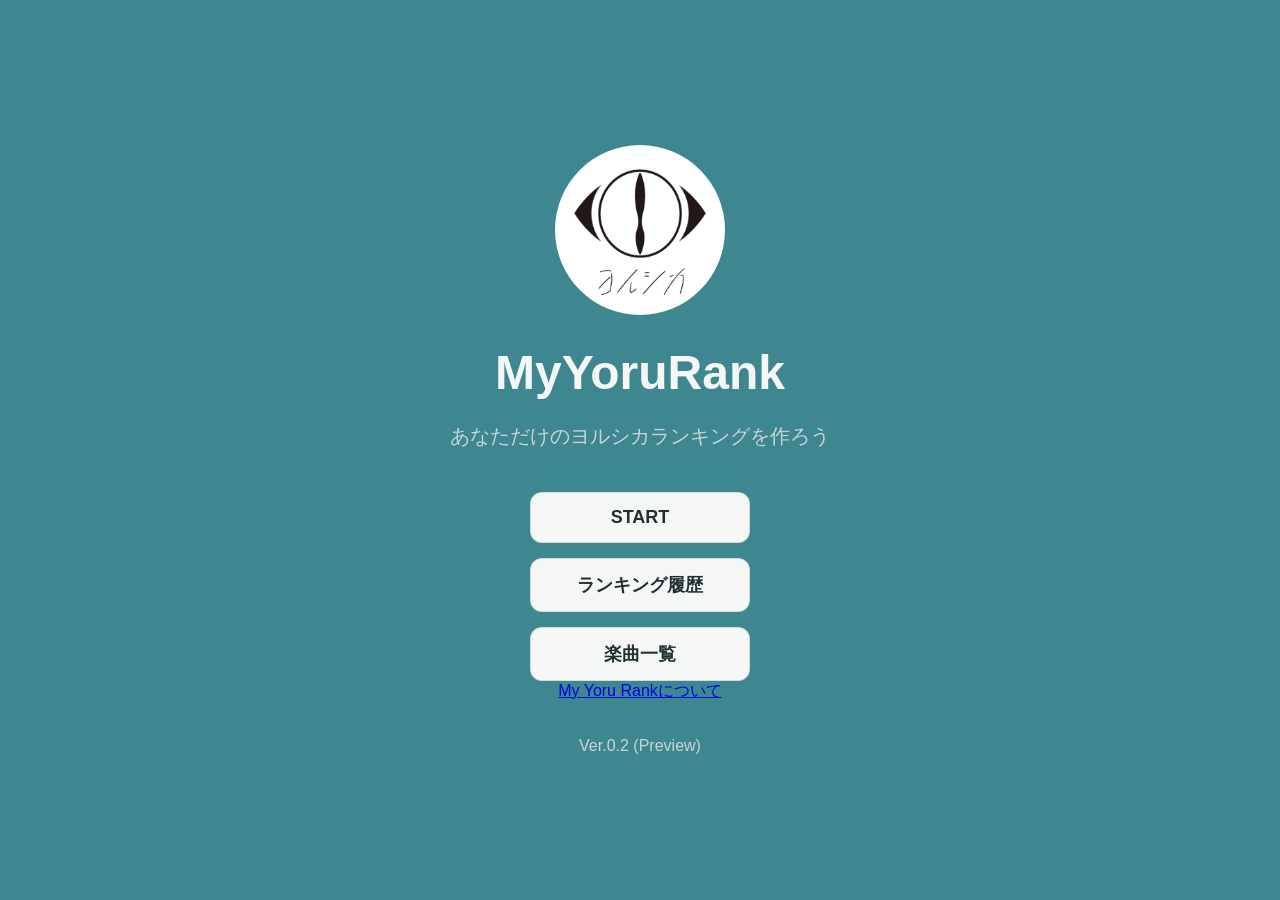
==== commit fdbc42d5: "My Yoru Rankについてページを追加" ====
--- a/index.html
+++ b/index.html
@@ -67,11 +67,48 @@
             楽曲一覧
         </button>
 
+        <a id="about-link" href="about.html">
+            My Yoru Rankについて
+        </a>
+
         <p class="version">
             Ver.0.2 (Preview)
         </p>
 
     </main>
+
+    <!-- ==============================
+        ランキング編集：楽曲追加パネル
+    ================================ -->
+
+    <div
+        id="ranking-song-add-panel"
+        hidden
+    >
+        <div class="ranking-song-add-panel-content">
+
+            <h2>楽曲を追加</h2>
+
+            <input
+                id="ranking-song-add-search"
+                type="search"
+                placeholder="曲名を検索"
+                autocomplete="off"
+            >
+
+            <div id="ranking-song-add-list">
+                <!-- 追加可能な楽曲をJavaScriptで表示 -->
+            </div>
+
+            <button
+                id="ranking-song-add-cancel-button"
+                type="button"
+            >
+                キャンセル
+            </button>
+
+        </div>
+    </div>
 
     <!-- ==========================
          ランキング条件画面
@@ -86,6 +123,13 @@
         <h2>
             ランキング条件
         </h2>
+
+        <a
+            id="ranking-guide-link"
+            href="ranking-guide.html"
+        >
+            ランキングの仕組みについて
+        </a>
 
         <button
             id="settings-home-button"
@@ -403,9 +447,17 @@
         style="display: none;"
     >
 
-        <h2>
-            My Yoru Ranking
-        </h2>
+        <div class="result-title-row">
+            <h2>My Yoru Rank</h2>
+
+            <span
+                id="result-edited-badge"
+                class="ranking-edited-badge"
+                hidden
+            >
+                編集済み
+            </span>
+        </div>
 
         <div id="ranking-list"></div>
 
@@ -445,6 +497,29 @@
         </button>
 
         <button
+            id="edit-ranking-button"
+            type="button"
+        >
+            順位を編集
+        </button>
+
+        <button
+            id="cancel-ranking-edit-button"
+            type="button"
+            hidden
+        >
+            キャンセル
+        </button>
+
+        <button
+            id="add-ranking-song-button"
+            type="button"
+            hidden
+        >
+            楽曲を追加
+        </button>
+
+        <button
             id="save-ranking-image-button"
             class="ranking-image-open-button"
             type="button"
@@ -513,6 +588,29 @@
                 type="button"
             >
                 全曲ランキングを表示
+            </button>
+
+            <button
+                id="history-edit-ranking-button"
+                type="button"
+            >
+                順位を編集
+            </button>
+
+            <button
+                id="history-cancel-ranking-edit-button"
+                type="button"
+                hidden
+            >
+                キャンセル
+            </button>
+
+            <button
+                id="history-add-ranking-song-button"
+                type="button"
+                hidden
+            >
+                楽曲を追加
             </button>
 
             <button
@@ -948,6 +1046,7 @@
     <script src="js/compare.js"></script>
     <script src="js/song-list.js"></script>
     <script src="js/ranking-image.js"></script>
+    <script src="js/ranking-edit.js"></script>
     <script src="js/debug.js"></script>
 
 
--- a/style.css
+++ b/style.css
@@ -3,143 +3,134 @@
 ======================================== */
 
 * {
-    margin: 0;
-    padding: 0;
-    box-sizing: border-box;
+  margin: 0;
+  padding: 0;
+  box-sizing: border-box;
 }
 
 /* サイト全体で使用する色 */
 :root {
-
-    /* ページ背景 */
-    --color-background: #3f8790;
-
-    /* 白い面 */
-    --color-surface: #f5f7f7;
-
-    /* 白い面のホバー */
-    --color-surface-hover: #e8eeee;
-
-    /* 白カード内の文字 */
-    --color-surface-text: #223033;
-
-    /* 白カード内の補助文字 */
-    --color-surface-text-muted: #66777a;
-
-    /* 花緑青アクセント */
-    --color-accent: #5ab9c1;
-
-    /* 濃いアクセント */
-    --color-accent-dark: #346f77;
-
-    /* 背景上の文字 */
-    --color-text: #f5f7f7;
-
-    /* 背景上の補助文字 */
-    --color-text-muted: #c8d5d7;
-
-    /* 境界線 */
-    --color-border: rgba(34, 48, 51, 0.14);
-
-    /* YouTube */
-    --color-youtube: #c75b56;
-    --color-youtube-hover: #b94c47;
-
-    /* 影 */
-    --shadow-card: 0 6px 18px rgba(0, 0, 0, 0.16);
+  /* ページ背景 */
+  --color-background: #3f8790;
+
+  /* 白い面 */
+  --color-surface: #f5f7f7;
+
+  /* 白い面のホバー */
+  --color-surface-hover: #e8eeee;
+
+  /* 白カード内の文字 */
+  --color-surface-text: #223033;
+
+  /* 白カード内の補助文字 */
+  --color-surface-text-muted: #66777a;
+
+  /* 花緑青アクセント */
+  --color-accent: #5ab9c1;
+
+  /* 濃いアクセント */
+  --color-accent-dark: #346f77;
+
+  /* 背景上の文字 */
+  --color-text: #f5f7f7;
+
+  /* 背景上の補助文字 */
+  --color-text-muted: #c8d5d7;
+
+  /* 境界線 */
+  --color-border: rgba(34, 48, 51, 0.14);
+
+  /* YouTube */
+  --color-youtube: #c75b56;
+  --color-youtube-hover: #b94c47;
+
+  /* 影 */
+  --shadow-card: 0 6px 18px rgba(0, 0, 0, 0.16);
 }
 
 html {
-    min-height: 100%;
+  min-height: 100%;
 }
 
 body {
-    min-height: 100vh;
-
-    background: var(--color-background);
-
-    color: var(--color-text);
-
-    font-family:
-        "Yu Gothic",
-        "YuGothic",
-        "Meiryo",
-        sans-serif;
-}
-
+  min-height: 100vh;
+
+  background: var(--color-background);
+
+  color: var(--color-text);
+
+  font-family: "Yu Gothic", "YuGothic", "Meiryo", sans-serif;
+}
 
 /* ========================================
    2. 共通要素
 ======================================== */
 
 button {
-    font-family: inherit;
+  font-family: inherit;
 }
 
 img {
-    max-width: 100%;
+  max-width: 100%;
 }
 
 .container {
-    width: 90%;
-    max-width: 500px;
-
-    margin: 0 auto;
-    padding: 50px 0;
-
-    text-align: center;
-}
-
+  width: 90%;
+  max-width: 500px;
+
+  margin: 0 auto;
+  padding: 50px 0;
+
+  text-align: center;
+}
 
 /* ホーム画面と比較画面を中央に寄せる */
 
 #home-screen,
 #compare-screen {
-    min-height: 100vh;
-
-    display: flex;
-    flex-direction: column;
-    justify-content: center;
-    align-items: center;
-}
-
+  min-height: 100vh;
+
+  display: flex;
+  flex-direction: column;
+  justify-content: center;
+  align-items: center;
+}
 
 /* JavaScriptでdisplay:blockにされたときの調整 */
 
 #home-screen[style*="display: block"],
 #compare-screen[style*="display: block"] {
-    display: flex !important;
-}
-
+  display: flex !important;
+}
 
 /* ========================================
    3. ホーム画面
 ======================================== */
 
 #home-screen #artist-icon {
-    width: 170px;
-    height: 170px;
-
-    margin-bottom: 30px;
-
-    border-radius: 50%;
-
-    object-fit: cover;
+  width: 170px;
+  height: 170px;
+
+  margin-bottom: 30px;
+
+  border-radius: 50%;
+
+  object-fit: cover;
 }
 
 #home-screen h1 {
-    margin-bottom: 20px;
-
-    font-size: 48px;
+  margin-bottom: 20px;
+
+  font-size: 48px;
 }
 
 #home-screen .subtitle {
-    margin-bottom: 40px;
-
-    color: var(--color-text-muted);
-
-    font-size: 20px;
-    line-height: 1.6;
+  margin-bottom: 40px;
+
+  color: var(--color-text-muted);
+
+  font-size: 20px;
+  line-height: 1.6;
 }
 
 /* ---------- ボタン ---------- */
@@ -148,64 +139,58 @@
 #home-screen #resume-ranking-button,
 #home-screen #ranking-history-button,
 #home-screen #song-list-button {
-
-    width: 220px;
-
-    padding: 14px 20px;
-
-    background-color: var(--color-surface);
-    color: var(--color-surface-text);
-
-    border: 1px solid var(--color-border);
-    border-radius: 12px;
-
-    cursor: pointer;
-
-    font-family: inherit;
-    font-size: 18px;
-    font-weight: 700;
-
-    transition:
-        background-color 0.2s ease,
-        transform 0.2s ease,
-        box-shadow 0.2s ease;
+  width: 220px;
+
+  padding: 14px 20px;
+
+  background-color: var(--color-surface);
+  color: var(--color-surface-text);
+
+  border: 1px solid var(--color-border);
+  border-radius: 12px;
+
+  cursor: pointer;
+
+  font-family: inherit;
+  font-size: 18px;
+  font-weight: 700;
+
+  transition:
+    background-color 0.2s ease,
+    transform 0.2s ease,
+    box-shadow 0.2s ease;
 }
 
 #home-screen #resume-ranking-button,
 #home-screen #ranking-history-button,
 #home-screen #song-list-button {
-    margin-top: 15px;
+  margin-top: 15px;
 }
 
 #home-screen #start-button:hover,
 #home-screen #resume-ranking-button:hover,
 #home-screen #ranking-history-button:hover,
 #home-screen #song-list-button:hover {
-
-    background-color: var(--color-surface-hover);
-
-    transform: translateY(-2px);
-
-    box-shadow: var(--shadow-card);
+  background-color: var(--color-surface-hover);
+
+  transform: translateY(-2px);
+
+  box-shadow: var(--shadow-card);
 }
 
 #home-screen #start-button:active,
 #home-screen #resume-ranking-button:active,
 #home-screen #ranking-history-button:active,
 #home-screen #song-list-button:active {
-
-    transform: translateY(0);
-
+  transform: translateY(0);
 }
 
 /* ---------- バージョン ---------- */
 
 #home-screen .version {
-
-    margin-top: 35px;
-
-    color: var(--color-text-muted);
-
+  margin-top: 35px;
+
+  color: var(--color-text-muted);
 }
 
 /* ==============================
@@ -214,491 +199,461 @@
 
 /* ランキング条件画面全体 */
 #settings-screen {
-
-    width: 90%;
-    max-width: 1100px;
-
-}
-
+  width: 90%;
+  max-width: 1100px;
+}
 
 #settings-screen h2 {
-
-    margin-bottom: 20px;
-
-}
-
+  margin-bottom: 20px;
+}
 
 /* ランキング条件画面のボタン共通デザイン */
 .ranking-action-button {
-
-    display: flex;
-    align-items: center;
-    justify-content: center;
-
-    width: fit-content;
-    min-height: 42px;
-
-    box-sizing: border-box;
-
-    padding: 11px 18px;
-
-    background-color: #ffffff;
-    color: var(--color-surface-text);
-
-    border: 1px solid var(--color-border);
-    border-radius: 10px;
-
-    cursor: pointer;
-
-    font-family: inherit;
-    font-size: 14px;
-    font-weight: 700;
-    line-height: 1;
-
-    text-decoration: none;
-
-    transition:
-        background-color 0.2s ease,
-        transform 0.2s ease,
-        box-shadow 0.2s ease;
-
+  display: flex;
+  align-items: center;
+  justify-content: center;
+
+  width: fit-content;
+  min-height: 42px;
+
+  box-sizing: border-box;
+
+  padding: 11px 18px;
+
+  background-color: #ffffff;
+  color: var(--color-surface-text);
+
+  border: 1px solid var(--color-border);
+  border-radius: 10px;
+
+  cursor: pointer;
+
+  font-family: inherit;
+  font-size: 14px;
+  font-weight: 700;
+  line-height: 1;
+
+  text-decoration: none;
+
+  transition:
+    background-color 0.2s ease,
+    transform 0.2s ease,
+    box-shadow 0.2s ease;
 }
 
 .ranking-action-button:hover {
-
-    background-color: var(--color-surface-hover);
-
-    transform: translateY(-2px);
-
-    box-shadow: var(--shadow-card);
-
+  background-color: var(--color-surface-hover);
+
+  transform: translateY(-2px);
+
+  box-shadow: var(--shadow-card);
 }
 
 .ranking-action-button:active {
-
-    transform: translateY(0);
-
+  transform: translateY(0);
 }
 
 .ranking-selection-summary {
-
-    display: flex;
-
-    justify-content: center;
-
-    margin: 28px 0;
-
+  display: flex;
+
+  justify-content: center;
+
+  margin: 28px 0;
+}
+
+.ranking-button-group {
+  display: flex;
+
+  justify-content: center;
+
+  margin-top: 16px;
 }
 
 #ranking-song-count {
-
-    margin: 0;
-
-}
-
-.ranking-button-group {
-
-    display: flex;
-
-    justify-content: center;
-
-    margin-top: 16px;
-
-}
-
-#ranking-song-count {
-
-    display: inline-block;
-
-    min-width: 140px;
-
-    margin: 0;
-
-    padding: 10px 16px;
-
-    background-color: rgba(255, 255, 255, 0.82);
-
-    color: var(--color-surface-text);
-
-    border: 1px solid rgba(255, 255, 255, 0.45);
-
-    border-radius: 10px;
-
-    font-size: 14px;
-
-    font-weight: 700;
-
-    pointer-events: none;
-
+  display: inline-block;
+
+  min-width: 140px;
+
+  margin: 0;
+
+  padding: 10px 16px;
+
+  background-color: rgba(255, 255, 255, 0.82);
+
+  color: var(--color-surface-text);
+
+  border: 1px solid rgba(255, 255, 255, 0.45);
+
+  border-radius: 10px;
+
+  font-size: 14px;
+
+  font-weight: 700;
+
+  pointer-events: none;
 }
 
 #settings-home-button {
-
-    display: flex;
-
-    width: fit-content;
-
-    margin-right: auto;
-    margin-bottom: 16px;
-
+  display: flex;
+
+  width: fit-content;
+
+  margin-right: auto;
+  margin-bottom: 16px;
 }
 
 /* フィルターパネル */
 #ranking-filters {
-
-    display: grid;
-
-    grid-template-columns:
-        repeat(3, minmax(0, 1fr));
-
-    gap: 20px;
-
-    padding: 24px;
-
-    background: var(--color-surface);
-
-    color: var(--color-surface-text);
-
-    border: 1px solid var(--color-border);
-
-    border-radius: 16px;
-
-    box-shadow: var(--shadow-card);
-
+  display: grid;
+
+  grid-template-columns: repeat(3, minmax(0, 1fr));
+
+  gap: 20px;
+
+  padding: 24px;
+
+  background: var(--color-surface);
+
+  color: var(--color-surface-text);
+
+  border: 1px solid var(--color-border);
+
+  border-radius: 16px;
+
+  box-shadow: var(--shadow-card);
 }
 
 /* Album一覧 */
 #ranking-album-filter-options {
-
-    display: grid;
-
-    grid-template-columns:
-        repeat(3, minmax(0, 1fr));
-
-    gap: 10px 18px;
-
-    margin-top: 8px;
-
+  display: grid;
+
+  grid-template-columns: repeat(3, minmax(0, 1fr));
+
+  gap: 10px 18px;
+
+  margin-top: 8px;
 }
 
 #ranking-filters legend,
 #ranking-filters .filter-checkbox {
-
-    color: var(--color-surface-text);
-
+  color: var(--color-surface-text);
 }
 
 #ranking-filters legend {
-
-    font-weight: 700;
-
+  font-weight: 700;
 }
 
 /* Albumだけ横いっぱい */
 #ranking-filters fieldset:last-child {
-
-    grid-column: 1 / -1;
-
-}
-
+  grid-column: 1 / -1;
+}
+
+#ranking-guide-link {
+  display: inline-block;
+  margin-top: 12px;
+
+  color: var(--color-text);
+  text-decoration: underline;
+
+  font-size: 15px;
+  font-weight: 600;
+}
+
+#ranking-guide-link:visited {
+  color: var(--color-text);
+}
+
+#ranking-guide-link:hover {
+  opacity: 0.75;
+}
 
 /* ========================================
    4. 比較画面
 ======================================== */
 
 #compare-screen {
-    width: min(1000px, 94%);
-    max-width: 1000px;
+  width: min(1000px, 94%);
+  max-width: 1000px;
 }
 
 #compare-screen .compare-message {
-    margin-bottom: 20px;
-
-    color: var(--color-text);
-
-    font-size: 1.5rem;
-    font-weight: 700;
-    text-align: center;
+  margin-bottom: 20px;
+
+  color: var(--color-text);
+
+  font-size: 1.5rem;
+  font-weight: 700;
+  text-align: center;
 }
 
 #compare-screen #progress-text {
-    color: var(--color-text);
-
-    font-size: 20px;
-    font-weight: 600;
+  color: var(--color-text);
+
+  font-size: 20px;
+  font-weight: 600;
 }
 
 #compare-screen .compare-container {
-    width: 100%;
-
-    display: flex;
-    justify-content: center;
-    align-items: stretch;
-    gap: 30px;
-}
-
+  width: 100%;
+
+  display: flex;
+  justify-content: center;
+  align-items: stretch;
+  gap: 30px;
+}
 
 /* ========================================
    4.1 進捗バー
 ======================================== */
 
 #compare-screen .progress-bar {
-
-    width: 100%;
-    height: 14px;
-
-    margin: 16px 0 40px;
-
-    overflow: hidden;
-
-    background-color: #ffffff;
-
-    border: 1px solid var(--color-border);
-    border-radius: 10px;
-
-    box-shadow: var(--shadow-card);
-
+  width: 100%;
+  height: 14px;
+
+  margin: 16px 0 40px;
+
+  overflow: hidden;
+
+  background-color: #ffffff;
+
+  border: 1px solid var(--color-border);
+  border-radius: 10px;
+
+  box-shadow: var(--shadow-card);
 }
 
 #compare-screen .progress-fill {
-
-    width: 0%;
-    height: 100%;
-
-    background-color: var(--color-accent);
-
-    border-radius: 9px;
-
-    transition: width 0.25s ease;
-
-}
-
+  width: 0%;
+  height: 100%;
+
+  background-color: var(--color-accent);
+
+  border-radius: 9px;
+
+  transition: width 0.25s ease;
+}
 
 /* ========================================
    4.2 比較用の曲カード
 ======================================== */
 
 #compare-screen .song-card {
-    flex: 1 1 400px;
-    max-width: 400px;
-
-    padding: 30px;
-
-    background-color: var(--color-surface);
-    border-radius: 20px;
-
-    box-shadow: var(--shadow-card);
+  flex: 1 1 400px;
+  max-width: 400px;
+
+  padding: 30px;
+
+  background-color: var(--color-surface);
+  border-radius: 20px;
+
+  box-shadow: var(--shadow-card);
 }
 
 #compare-screen .song-select-button {
-    width: 100%;
-
-    padding: 0;
-
-    background: none;
-    border: none;
-
-    color: var(--color-surface-text);
-
-    cursor: pointer;
-
-    transition:
-        transform 0.2s ease,
-        opacity 0.2s ease;
+  width: 100%;
+
+  padding: 0;
+
+  background: none;
+  border: none;
+
+  color: var(--color-surface-text);
+
+  cursor: pointer;
+
+  transition:
+    transform 0.2s ease,
+    opacity 0.2s ease;
 }
 
 #compare-screen .song-select-button:hover {
-    transform: scale(1.02);
+  transform: scale(1.02);
 }
 
 #compare-screen .song-select-button:active {
-    transform: scale(0.98);
+  transform: scale(0.98);
 }
 
 #compare-screen .image-container {
-    height: 280px;
-
-    display: flex;
-    justify-content: center;
-    align-items: center;
-
-    margin-bottom: 20px;
-
-    overflow: hidden;
-
-    background-color: #ffffff;
-    border-radius: 15px;
+  height: 280px;
+
+  display: flex;
+  justify-content: center;
+  align-items: center;
+
+  margin-bottom: 20px;
+
+  overflow: hidden;
+
+  background-color: #ffffff;
+  border-radius: 15px;
 }
 
 #compare-screen .song-card img {
-    display: block;
-
-    max-width: 100%;
-    max-height: 100%;
-
-    object-fit: contain;
-
-    border-radius: 15px;
+  display: block;
+
+  max-width: 100%;
+  max-height: 100%;
+
+  object-fit: contain;
+
+  border-radius: 15px;
 }
 
 #compare-screen .song-card h3 {
-    min-height: 58px;
-
-    display: flex;
-    justify-content: center;
-    align-items: center;
-
-    margin: 18px 0;
-
-    color: var(--color-surface-text);
-
-    font-size: 1.4rem;
-    font-weight: 700;
-    text-align: center;
-}
-
+  min-height: 58px;
+
+  display: flex;
+  justify-content: center;
+  align-items: center;
+
+  margin: 18px 0;
+
+  color: var(--color-surface-text);
+
+  font-size: 1.4rem;
+  font-weight: 700;
+  text-align: center;
+}
 
 /* ========================================
    4.3 YouTube確認ボタン
 ======================================== */
 
 #compare-screen .preview-button {
-    width: 100%;
-
-    margin-top: 10px;
-    padding: 14px;
-
-    background-color: var(--color-youtube);
-    color: var(--color-text);
-
-    border: none;
-    border-radius: 10px;
-
-    cursor: pointer;
-
-    font-size: 17px;
-    font-weight: 700;
-
-    transition:
-        background-color 0.2s ease,
-        transform 0.2s ease;
+  width: 100%;
+
+  margin-top: 10px;
+  padding: 14px;
+
+  background-color: var(--color-youtube);
+  color: var(--color-text);
+
+  border: none;
+  border-radius: 10px;
+
+  cursor: pointer;
+
+  font-size: 17px;
+  font-weight: 700;
+
+  transition:
+    background-color 0.2s ease,
+    transform 0.2s ease;
 }
 
 #compare-screen .preview-button:hover {
-    background-color: var(--color-youtube-hover);
+  background-color: var(--color-youtube-hover);
 }
 
 #compare-screen .preview-button:active {
-    transform: scale(0.98);
-}
-
+  transform: scale(0.98);
+}
 
 /* ========================================
    4.4 画像タイプ
 ======================================== */
 
 #compare-screen .song-card img.mv-image {
-    transform: scale(1);
+  transform: scale(1);
 }
 
 #compare-screen .song-card img.jacket-image {
-    transform: scale(0.92);
-}
-
+  transform: scale(0.92);
+}
 
 /* ========================================
    4.5 比較画面の追加要素
 ======================================== */
 
 #compare-screen .undo-button {
-    display: block;
-
-    margin: 30px auto 0;
-    padding: 12px 24px;
-
-    background-color: var(--color-surface);
-    color: var(--color-surface-text);
-
-    border: 1px solid var(--color-border);
-    border-radius: 10px;
-
-    cursor: pointer;
-
-    font-size: 1rem;
-    font-weight: 600;
-
-    transition:
-        background-color 0.2s ease,
-        transform 0.2s ease,
-        opacity 0.2s ease;
+  display: block;
+
+  margin: 30px auto 0;
+  padding: 12px 24px;
+
+  background-color: var(--color-surface);
+  color: var(--color-surface-text);
+
+  border: 1px solid var(--color-border);
+  border-radius: 10px;
+
+  cursor: pointer;
+
+  font-size: 1rem;
+  font-weight: 600;
+
+  transition:
+    background-color 0.2s ease,
+    transform 0.2s ease,
+    opacity 0.2s ease;
 }
 
 #compare-screen #pause-ranking-button {
-    display: block;
-
-    min-width: 220px;
-
-    margin: 12px auto 0;
-    padding: 12px 24px;
-
-    background-color: #fff1f1;
-    color: #b94a4a;
-
-    border: 1px solid #e6b8b8;
-    border-radius: 10px;
-
-    cursor: pointer;
-
-    font-family: inherit;
-    font-size: 1rem;
-    font-weight: 600;
-
-    transition:
-        background-color 0.2s ease,
-        transform 0.2s ease,
-        box-shadow 0.2s ease;
+  display: block;
+
+  min-width: 220px;
+
+  margin: 12px auto 0;
+  padding: 12px 24px;
+
+  background-color: #fff1f1;
+  color: #b94a4a;
+
+  border: 1px solid #e6b8b8;
+  border-radius: 10px;
+
+  cursor: pointer;
+
+  font-family: inherit;
+  font-size: 1rem;
+  font-weight: 600;
+
+  transition:
+    background-color 0.2s ease,
+    transform 0.2s ease,
+    box-shadow 0.2s ease;
 }
 
 #compare-screen #pause-ranking-button:hover {
-    background-color: #ffe5e5;
-
-    transform: translateY(-2px);
-
-    box-shadow: var(--shadow-card);
+  background-color: #ffe5e5;
+
+  transform: translateY(-2px);
+
+  box-shadow: var(--shadow-card);
 }
 
 #compare-screen #pause-ranking-button:active {
-    transform: translateY(0);
+  transform: translateY(0);
 }
 
 #compare-screen .undo-button:hover:not(:disabled) {
-    background-color: var(--color-surface-hover);
-
-    transform: translateY(-2px);
+  background-color: var(--color-surface-hover);
+
+  transform: translateY(-2px);
 }
 
 #compare-screen .undo-button:active:not(:disabled) {
-    transform: translateY(0);
+  transform: translateY(0);
 }
 
 #compare-screen .undo-button:disabled {
-    background-color: var(--color-surface-hover);
-    color: var(--color-surface-text-muted);
-
-    cursor: not-allowed;
-
-    opacity: 0.65;
+  background-color: var(--color-surface-hover);
+  color: var(--color-surface-text-muted);
+
+  cursor: not-allowed;
+
+  opacity: 0.65;
 }
 
 #compare-screen .youtube-note {
-    margin-top: 16px;
-
-    color: var(--color-text-muted);
-
-    font-size: 14px;
-    text-align: center;
-}
-
+  margin-top: 16px;
+
+  color: var(--color-text-muted);
+
+  font-size: 14px;
+  text-align: center;
+}
 
 /* ========================================
    5. 結果画面
@@ -706,252 +661,463 @@
 
 #result-screen,
 #ranking-history-detail-screen {
-    width: min(760px, 92%);
-    max-width: 760px;
-
-    margin: 0 auto;
-    padding: 60px 0;
-
-    text-align: center;
+  width: min(760px, 92%);
+  max-width: 760px;
+
+  margin: 0 auto;
+  padding: 60px 0;
+
+  text-align: center;
 }
 
 #result-screen h2,
 #ranking-history-detail-screen h2 {
-    margin-bottom: 40px;
-
-    color: var(--color-text);
-
-    font-size: 40px;
-    font-weight: 700;
+  margin-bottom: 40px;
+
+  color: var(--color-text);
+
+  font-size: 40px;
+  font-weight: 700;
 }
 
 #result-screen #ranking-list,
 #ranking-history-detail-screen #ranking-history-detail-list {
-    width: 100%;
-
-    margin-bottom: 40px;
+  width: 100%;
+
+  margin-bottom: 40px;
 }
 
 #result-screen .ranking-item.ranking-hidden-item,
 #ranking-history-detail-screen .ranking-item.ranking-hidden-item {
-    display: none !important;
-}
-
-#result-screen.show-all-ranking
-.ranking-item.ranking-hidden-item,
+  display: none !important;
+}
+
+#result-screen.show-all-ranking .ranking-item.ranking-hidden-item,
 #ranking-history-detail-screen.show-all-ranking
-.ranking-item.ranking-hidden-item {
-    display: flex !important;
+  .ranking-item.ranking-hidden-item {
+  display: flex !important;
 }
 
 #ranking-history-detail-settings {
-    margin-bottom: 40px;
+  margin-bottom: 40px;
 }
 
 /* ---------- ランキングカード ---------- */
 
 #result-screen .ranking-item,
 #ranking-history-detail-screen .ranking-item {
-    display: flex;
-    align-items: center;
-    gap: 40px;
-
-    margin-bottom: 12px;
-    padding: 14px 40px;
-
-    background-color: var(--color-surface);
-
-    border: 1px solid var(--color-border);
-    border-radius: 12px;
-
-    box-shadow: var(--shadow-card);
-
-    text-align: left;
+  display: flex;
+  align-items: center;
+  gap: 40px;
+
+  margin-bottom: 12px;
+  padding: 14px 40px;
+
+  background-color: var(--color-surface);
+
+  border: 1px solid var(--color-border);
+  border-radius: 12px;
+
+  box-shadow: var(--shadow-card);
+
+  text-align: left;
 }
 
 #result-screen .ranking-number,
 #ranking-history-detail-screen .ranking-number {
-    width: 70px;
-    flex-shrink: 0;
-
-    color: var(--color-surface-text);
-
-    font-size: 24px;
-    font-weight: 700;
-    text-align: center;
-
-    white-space: nowrap;
+  width: 70px;
+  flex-shrink: 0;
+
+  color: var(--color-surface-text);
+
+  font-size: 24px;
+  font-weight: 700;
+  text-align: center;
+
+  white-space: nowrap;
 }
 
 #result-screen .ranking-image,
 #ranking-history-detail-screen .ranking-image {
-    width: 65px;
-    height: 65px;
-    flex-shrink: 0;
-
-    border-radius: 8px;
+  width: 65px;
+  height: 65px;
+  flex-shrink: 0;
+
+  border-radius: 8px;
 }
 
 #result-screen .ranking-image.jacket-image,
 #ranking-history-detail-screen .ranking-image.jacket-image {
-    object-fit: cover;
-
-    background-color: #ffffff;
+  object-fit: cover;
+
+  background-color: #ffffff;
 }
 
 #result-screen .ranking-image.mv-image,
 #ranking-history-detail-screen .ranking-image.mv-image {
-    width: 96px;
-    height: 65px;
-
-    margin-left: -15.5px;
-    margin-right: -15.5px;
-
-    object-fit: cover;
-
-    background-color: #ffffff;
+  width: 96px;
+  height: 65px;
+
+  margin-left: -15.5px;
+  margin-right: -15.5px;
+
+  object-fit: cover;
+
+  background-color: #ffffff;
 }
 
 #result-screen .ranking-title,
 #ranking-history-detail-screen .ranking-title {
-    color: var(--color-surface-text);
-
-    font-size: 22px;
-    font-weight: 700;
+  color: var(--color-surface-text);
+
+  font-size: 22px;
+  font-weight: 700;
 }
 
 #result-screen .ranking-item:nth-child(-n + 3) .ranking-number,
 #ranking-history-detail-screen .ranking-item:nth-child(-n + 3) .ranking-number {
-    font-size: 30px;
+  font-size: 30px;
+}
+
+/* ---------- ランキング編集ボタン ---------- */
+
+#result-screen .ranking-edit-controls,
+#ranking-history-detail-screen .ranking-edit-controls {
+  display: flex;
+  gap: 8px;
+  margin-left: auto;
+}
+
+#result-screen .ranking-edit-controls button,
+#ranking-history-detail-screen .ranking-edit-controls button {
+  width: 42px;
+  height: 42px;
+
+  background-color: var(--color-surface);
+  color: var(--color-surface-text);
+
+  border: 1px solid var(--color-border);
+  border-radius: 8px;
+
+  cursor: pointer;
+
+  font-size: 18px;
+  font-weight: 700;
+}
+
+#result-screen .ranking-edit-controls button:disabled,
+#ranking-history-detail-screen .ranking-edit-controls button:disabled {
+  cursor: default;
+  opacity: 0.35;
+}
+
+/* ==============================
+   ランキング編集：楽曲追加パネル
+============================== */
+
+#ranking-song-add-panel {
+  position: fixed;
+  inset: 0;
+
+  z-index: 1000;
+
+  display: flex;
+  align-items: center;
+  justify-content: center;
+
+  padding: 24px;
+
+  background-color: rgba(0, 0, 0, 0.45);
+}
+
+/* hidden属性を確実に有効にする */
+#ranking-song-add-panel[hidden] {
+  display: none;
+}
+
+.ranking-song-add-panel-content {
+  width: min(520px, 90vw);
+  max-height: 80vh;
+
+  padding: 28px;
+
+  background-color: var(--color-surface);
+  color: var(--color-surface-text);
+
+  border: 1px solid var(--color-border);
+  border-radius: 16px;
+
+  overflow-y: auto;
+}
+
+.ranking-song-add-panel-content h2 {
+  margin: 0 0 20px;
+
+  text-align: center;
+}
+
+#ranking-song-add-search {
+  width: 100%;
+
+  margin-bottom: 16px;
+  padding: 12px 14px;
+
+  border: 1px solid var(--color-border);
+  border-radius: 8px;
+
+  font-size: 16px;
+}
+
+#ranking-song-add-cancel-button {
+  width: 100%;
+
+  padding: 12px;
+
+  background-color: var(--color-surface);
+  color: var(--color-surface-text);
+
+  border: 1px solid var(--color-border);
+  border-radius: 8px;
+
+  cursor: pointer;
+
+  font-size: 16px;
+  font-weight: 700;
+}
+
+#ranking-song-add-list {
+  max-height: 50vh;
+
+  margin-bottom: 20px;
+
+  overflow-y: auto;
+
+  border: 1px solid var(--color-border);
+  border-radius: 8px;
+}
+
+.ranking-song-add-item {
+  display: block;
+
+  width: 100%;
+
+  padding: 12px 14px;
+
+  background-color: var(--color-surface);
+  color: var(--color-surface-text);
+
+  border: none;
+  border-bottom: 1px solid var(--color-border);
+
+  text-align: left;
+
+  font-size: 16px;
+
+  cursor: pointer;
+}
+
+.ranking-song-add-item:last-child {
+  border-bottom: none;
+}
+
+.ranking-song-add-item:hover {
+  background-color: var(--color-background);
+}
+
+/* ==============================
+   ランキング：編集済みバッジ
+============================== */
+
+.ranking-edited-badge {
+  display: inline-block;
+
+  padding: 4px 8px;
+
+  background-color: var(--color-surface);
+  color: var(--color-surface-text);
+
+  border: 1px solid var(--color-border);
+  border-radius: 999px;
+
+  font-size: 12px;
+  font-weight: 700;
+  line-height: 1;
+}
+
+.ranking-edited-badge[hidden] {
+  display: none;
+}
+
+.result-title-row {
+  position: relative;
+
+  display: flex;
+  align-items: center;
+  justify-content: center;
+}
+
+.result-title-row h2 {
+  margin: 0;
+}
+
+.result-title-row .ranking-edited-badge {
+  position: absolute;
+
+  left: calc(50% + 150px);
+  top: 30%;
+
+  transform: translateY(-50%);
 }
 
 /* ---------- 結果画面のランキング条件 ---------- */
 
 #result-ranking-settings {
-    margin-bottom: 28px;
-}
-
-#result-ranking-conditions-toggle {
-    min-height: 42px;
-
-    padding: 10px 16px;
-
-    background-color: var(--color-surface);
-    color: var(--color-surface-text);
-
-    border: 1px solid var(--color-border);
-    border-radius: 10px;
-
-    cursor: pointer;
-
-    font-size: 14px;
-    font-weight: 700;
-
-    transition:
-        background-color 0.2s ease,
-        transform 0.2s ease,
-        box-shadow 0.2s ease;
-}
-
-#result-ranking-conditions-toggle:hover {
-    background-color: var(--color-surface-hover);
-
-    transform: translateY(-2px);
-
-    box-shadow: var(--shadow-card);
-}
-
-#result-ranking-conditions-toggle:active {
-    transform: translateY(0);
-}
-
+  margin-bottom: 28px;
+}
+
+#result-ranking-conditions-toggle,
+#ranking-history-conditions-toggle {
+  min-height: 42px;
+
+  padding: 10px 16px;
+
+  background-color: var(--color-surface);
+  color: var(--color-surface-text);
+
+  border: 1px solid var(--color-border);
+  border-radius: 10px;
+
+  cursor: pointer;
+
+  font-size: 14px;
+  font-weight: 700;
+
+  transition:
+    background-color 0.2s ease,
+    transform 0.2s ease,
+    box-shadow 0.2s ease;
+}
+
+#result-ranking-conditions-toggle:hover,
+#ranking-history-conditions-toggle:hover {
+  background-color: var(--color-surface-hover);
+
+  transform: translateY(-2px);
+
+  box-shadow: var(--shadow-card);
+}
+
+#result-ranking-conditions-toggle:active,
+#ranking-history-conditions-toggle:active {
+  transform: translateY(0);
+}
 
 /* 条件内容 */
 
-#result-ranking-settings-content {
-    width: fit-content;
-    max-width: 90%;
-
-    box-sizing: border-box;
-
-    margin: 10px auto 0;
-    padding: 14px 18px;
-
-    background-color: var(--color-surface);
-    color: var(--color-surface-text);
-
-    border: 1px solid var(--color-border);
-    border-radius: 10px;
-
-    box-shadow: var(--shadow-card);
-
-    text-align: left;
-
-    display: flex;
-    flex-wrap: wrap;
-    gap: 8px 20px;
-}
-
-#result-ranking-settings-content[hidden] {
-    display: none;
-}
-
-#result-ranking-settings-content p {
-    margin: 4px 0;
-
-    font-size: 14px;
-    font-weight: 600;
-    line-height: 1.5;
+#result-ranking-settings-content,
+#ranking-history-conditions {
+  width: fit-content;
+  max-width: 90%;
+
+  box-sizing: border-box;
+
+  margin: 10px auto 0;
+  padding: 14px 18px;
+
+  background-color: var(--color-surface);
+  color: var(--color-surface-text);
+
+  border: 1px solid var(--color-border);
+  border-radius: 10px;
+
+  box-shadow: var(--shadow-card);
+
+  text-align: left;
+
+  display: flex;
+  flex-wrap: wrap;
+  gap: 8px 20px;
+}
+
+#result-ranking-settings-content[hidden],
+#ranking-history-conditions[hidden] {
+  display: none;
+}
+
+#result-ranking-settings-content p,
+#ranking-history-conditions p {
+  margin: 4px 0;
+
+  font-size: 14px;
+  font-weight: 600;
+  line-height: 1.5;
 }
 
 /* ---------- 結果画面のボタン ---------- */
 
-#result-screen .result-button-group {
-    display: flex;
-    flex-direction: column;
-    align-items: center;
-    gap: 14px;
+#result-screen .result-button-group,
+#ranking-history-detail-screen .ranking-history-detail-button-group {
+  display: flex;
+  flex-direction: column;
+  align-items: center;
+  gap: 14px;
 }
 
 #result-screen #toggle-ranking-button,
+#result-screen #edit-ranking-button,
+#result-screen #cancel-ranking-edit-button,
+#result-screen #add-ranking-song-button,
 #result-screen #save-ranking-image-button,
-#result-screen #restart-button {
-    width: min(320px, 100%);
-    min-height: 52px;
-
-    padding: 14px 24px;
-
-    background-color: var(--color-surface);
-    color: var(--color-surface-text);
-
-    border: 1px solid var(--color-border);
-    border-radius: 12px;
-
-    cursor: pointer;
-
-    font-size: 16px;
-    font-weight: 700;
-
-    transition:
-        background-color 0.2s ease,
-        transform 0.2s ease,
-        box-shadow 0.2s ease;
+#result-screen #restart-button,
+#ranking-history-detail-screen .ranking-history-detail-button-group button {
+  width: min(320px, 100%);
+  min-height: 52px;
+
+  padding: 14px 24px;
+
+  background-color: var(--color-surface);
+  color: var(--color-surface-text);
+
+  border: 1px solid var(--color-border);
+  border-radius: 12px;
+
+  cursor: pointer;
+
+  font-size: 16px;
+  font-weight: 700;
+
+  transition:
+    background-color 0.2s ease,
+    transform 0.2s ease,
+    box-shadow 0.2s ease;
 }
 
 #result-screen #toggle-ranking-button:hover,
+#result-screen #edit-ranking-button:hover,
+#result-screen #cancel-ranking-edit-button:hover,
+#result-screen #add-ranking-song-button:hover,
 #result-screen #save-ranking-image-button:hover,
-#result-screen #restart-button:hover {
-    background-color: var(--color-surface-hover);
-
-    transform: translateY(-2px);
-
-    box-shadow: var(--shadow-card);
+#result-screen #restart-button:hover,
+#ranking-history-detail-screen
+  .ranking-history-detail-button-group
+  button:hover {
+  background-color: var(--color-surface-hover);
+
+  transform: translateY(-2px);
+
+  box-shadow: var(--shadow-card);
 }
 
 #result-screen #toggle-ranking-button:active,
+#result-screen #edit-ranking-button:active,
+#result-screen #cancel-ranking-edit-button:active,
+#result-screen #add-ranking-song-button:active,
 #result-screen #save-ranking-image-button:active,
-#result-screen #restart-button:active {
-    transform: translateY(0);
+#result-screen #restart-button:active,
+#ranking-history-detail-screen
+  .ranking-history-detail-button-group
+  button:active {
+  transform: translateY(0);
 }
 
 /* ========================================
@@ -959,576 +1125,434 @@
 ======================================== */
 
 /* ---------- 履歴詳細画面のボタン ---------- */
-
-#ranking-history-detail-screen
-.ranking-history-detail-button-group {
-    display: flex;
-    flex-direction: column;
-    align-items: center;
-    gap: 14px;
-}
-
-#ranking-history-detail-screen
-.ranking-history-detail-button-group button {
-    width: min(320px, 100%);
-    min-height: 52px;
-
-    padding: 14px 24px;
-
-    background-color: var(--color-surface);
-    color: var(--color-surface-text);
-
-    border: 1px solid var(--color-border);
-    border-radius: 12px;
-
-    cursor: pointer;
-
-    font-size: 16px;
-    font-weight: 700;
-
-    transition:
-        background-color 0.2s ease,
-        transform 0.2s ease,
-        box-shadow 0.2s ease;
-}
-
-#ranking-history-detail-screen
-.ranking-history-detail-button-group button:hover {
-    background-color: var(--color-surface-hover);
-
-    transform: translateY(-2px);
-
-    box-shadow: var(--shadow-card);
-}
-
-#ranking-history-detail-screen
-.ranking-history-detail-button-group button:active {
-    transform: translateY(0);
-}
-
-#ranking-history-detail-settings {
-    margin-bottom: 40px;
-}
-
 #ranking-history-detail-back-button,
 #ranking-history-home-button {
-    width: min(320px, 100%);
-    min-height: 52px;
-
-    padding: 14px 24px;
-
-    background-color: var(--color-surface);
-    color: var(--color-surface-text);
-
-    border: 1px solid var(--color-border);
-    border-radius: 12px;
-
-    cursor: pointer;
-
-    font-size: 16px;
-    font-weight: 700;
-
-    transition:
-        background-color 0.2s ease,
-        transform 0.2s ease,
-        box-shadow 0.2s ease;
+  width: min(320px, 100%);
+  min-height: 52px;
+
+  padding: 14px 24px;
+
+  background-color: var(--color-surface);
+  color: var(--color-surface-text);
+
+  border: 1px solid var(--color-border);
+  border-radius: 12px;
+
+  cursor: pointer;
+
+  font-size: 16px;
+  font-weight: 700;
+
+  transition:
+    background-color 0.2s ease,
+    transform 0.2s ease,
+    box-shadow 0.2s ease;
 }
 
 #ranking-history-detail-back-button:hover,
 #ranking-history-home-button:hover {
-    background-color: var(--color-surface-hover);
-
-    transform: translateY(-2px);
-
-    box-shadow: var(--shadow-card);
+  background-color: var(--color-surface-hover);
+
+  transform: translateY(-2px);
+
+  box-shadow: var(--shadow-card);
 }
 
 #ranking-history-detail-back-button:active,
 #ranking-history-home-button:active {
-    transform: translateY(0);
+  transform: translateY(0);
 }
 
 .ranking-history-item {
-    display: flex;
-    justify-content: space-between;
-    align-items: center;
-    gap: 32px;
-
-    margin-bottom: 12px;
-    padding: 18px 24px;
-
-    background-color: var(--color-surface);
-
-    border: 1px solid var(--color-border);
-    border-radius: 12px;
-
-    box-shadow: var(--shadow-card);
-
-    text-align: left;
+  display: flex;
+  justify-content: space-between;
+  align-items: center;
+  gap: 32px;
+
+  margin-bottom: 12px;
+  padding: 18px 24px;
+
+  background-color: var(--color-surface);
+
+  border: 1px solid var(--color-border);
+  border-radius: 12px;
+
+  box-shadow: var(--shadow-card);
+
+  text-align: left;
 }
 
 .ranking-history-info {
-    color: var(--color-surface-text);
-
-    font-weight: 600;
+  color: var(--color-surface-text);
+
+  font-weight: 600;
 }
 
 .ranking-history-view-button {
-    min-height: 42px;
-
-    padding: 10px 16px;
-
-    background-color: var(--color-surface);
-    color: var(--color-surface-text);
-
-    border: 1px solid var(--color-border);
-    border-radius: 10px;
-
-    cursor: pointer;
-
-    font-size: 14px;
-    font-weight: 700;
-
-    transition:
-        background-color 0.2s ease,
-        transform 0.2s ease,
-        box-shadow 0.2s ease;
+  min-height: 42px;
+
+  padding: 10px 16px;
+
+  background-color: var(--color-surface);
+  color: var(--color-surface-text);
+
+  border: 1px solid var(--color-border);
+  border-radius: 10px;
+
+  cursor: pointer;
+
+  font-size: 14px;
+  font-weight: 700;
+
+  transition:
+    background-color 0.2s ease,
+    transform 0.2s ease,
+    box-shadow 0.2s ease;
 }
 
 .ranking-history-view-button:hover {
-    background-color: var(--color-surface-hover);
-
-    transform: translateY(-2px);
-
-    box-shadow: var(--shadow-card);
+  background-color: var(--color-surface-hover);
+
+  transform: translateY(-2px);
+
+  box-shadow: var(--shadow-card);
 }
 
 .ranking-history-view-button:active {
-    transform: translateY(0);
+  transform: translateY(0);
 }
 
 .ranking-history-delete-button {
-    min-height: 36px;
-
-    padding: 8px 12px;
-
-    background-color: transparent;
-    color: var(--color-surface-text);
-
-    border: 1px solid var(--color-border);
-    border-radius: 10px;
-
-    cursor: pointer;
-
-    font-size: 13px;
-    font-weight: 600;
-
-    opacity: 0.75;
-
-    transition:
-        background-color 0.2s ease,
-        opacity 0.2s ease,
-        transform 0.2s ease;
+  min-height: 36px;
+
+  padding: 8px 12px;
+
+  background-color: transparent;
+  color: var(--color-surface-text);
+
+  border: 1px solid var(--color-border);
+  border-radius: 10px;
+
+  cursor: pointer;
+
+  font-size: 13px;
+  font-weight: 600;
+
+  opacity: 0.75;
+
+  transition:
+    background-color 0.2s ease,
+    opacity 0.2s ease,
+    transform 0.2s ease;
 }
 
 .ranking-history-delete-button:hover {
-    background-color: var(--color-surface-hover);
-    opacity: 1;
-
-    transform: translateY(-1px);
+  background-color: var(--color-surface-hover);
+  opacity: 1;
+
+  transform: translateY(-1px);
 }
 
 .ranking-history-delete-button:active {
-    transform: translateY(0);
+  transform: translateY(0);
 }
 
 .ranking-history-actions {
-    display: flex;
-    align-items: center;
-    gap: 10px;
+  display: flex;
+  align-items: center;
+  gap: 10px;
 }
 
 .ranking-history-first {
-    margin-top: 4px;
-
-    font-weight: 700;
-}
-
-#ranking-history-conditions-toggle {
-    min-height: 42px;
-
-    padding: 10px 16px;
-
-    background-color: var(--color-surface);
-    color: var(--color-surface-text);
-
-    border: 1px solid var(--color-border);
-    border-radius: 10px;
-
-    cursor: pointer;
-
-    font-size: 14px;
-    font-weight: 700;
-
-    transition:
-        background-color 0.2s ease,
-        transform 0.2s ease,
-        box-shadow 0.2s ease;
-}
-
-#ranking-history-conditions-toggle:hover {
-    background-color: var(--color-surface-hover);
-
-    transform: translateY(-2px);
-
-    box-shadow: var(--shadow-card);
-}
-
-#ranking-history-conditions-toggle:active {
-    transform: translateY(0);
-}
-
-#ranking-history-conditions {
-    width: fit-content;
-    max-width: 90%;
-
-    box-sizing: border-box;
-
-    margin: 10px auto 0;
-    padding: 14px 18px;
-
-    background-color: var(--color-surface);
-    color: var(--color-surface-text);
-
-    border: 1px solid var(--color-border);
-    border-radius: 10px;
-
-    box-shadow: var(--shadow-card);
-
-    text-align: left;
-
-    display: flex;
-    flex-wrap: wrap;
-    gap: 8px 20px;
-
-}
-
-#ranking-history-conditions[hidden] {
-    display: none;
-}
-    
-#ranking-history-conditions p {
-    margin: 4px 0;
-
-    font-size: 14px;
-    font-weight: 600;
-    line-height: 1.5;
-}
-
+  margin-top: 4px;
+
+  font-weight: 700;
+}
 
 /* ========================================
    6. 楽曲一覧
 ======================================== */
 
-
 /* ========================================
    6.1 レイアウト
 ======================================== */
 
 #song-list-screen {
-    width: min(1100px, 94%);
-    max-width: 1100px;
-
-    margin: 0 auto;
-    padding: 40px 0 60px;
-
-    text-align: center;
+  width: min(1100px, 94%);
+  max-width: 1100px;
+
+  margin: 0 auto;
+  padding: 40px 0 60px;
+
+  text-align: center;
 }
 
 #song-list-screen h1 {
-    margin-bottom: 20px;
-}
-
+  margin-bottom: 20px;
+}
 
 /* ========================================
    6.2 フィルターパネル
 ======================================== */
 
 #song-list-filters {
-    display: grid;
-    grid-template-columns:
-        repeat(4, minmax(0, 1fr));
-    gap: 20px;
-
-    max-width: 1100px;
-
-    margin: 0 auto 40px;
-    padding: 24px;
-
-    background-color: var(--color-surface);
-    color: var(--color-surface-text);
-
-    border: 1px solid var(--color-border);
-    border-radius: 16px;
-
-    box-shadow: var(--shadow-card);
+  display: grid;
+  grid-template-columns: repeat(4, minmax(0, 1fr));
+  gap: 20px;
+
+  max-width: 1100px;
+
+  margin: 0 auto 40px;
+  padding: 24px;
+
+  background-color: var(--color-surface);
+  color: var(--color-surface-text);
+
+  border: 1px solid var(--color-border);
+  border-radius: 16px;
+
+  box-shadow: var(--shadow-card);
 }
 
 /* フィルターパネルを閉じた状態 */
 
 #song-list-filters[hidden] {
-    display: none;
-}
-
+  display: none;
+}
 
 /* ========================================
    6.3 フィルター上段レイアウト
 ======================================== */
 
 .filter-header {
-    grid-column: 1 / -1;
-
-    display: flex;
-    justify-content: flex-end;
-    align-items: center;
-
-    margin-bottom: 4px;
+  grid-column: 1 / -1;
+
+  display: flex;
+  justify-content: flex-end;
+  align-items: center;
+
+  margin-bottom: 4px;
 }
 
 .filter-group {
-    min-width: 0;
-
-    display: flex;
-    flex-direction: column;
-    justify-content: flex-start;
-
-    box-sizing: border-box;
-
-    margin: 0;
-    padding: 16px;
-
-    color: var(--color-surface-text);
-
-    border: 1px solid var(--color-border);
-    border-radius: 10px;
+  min-width: 0;
+
+  display: flex;
+  flex-direction: column;
+  justify-content: flex-start;
+
+  box-sizing: border-box;
+
+  margin: 0;
+  padding: 16px;
+
+  color: var(--color-surface-text);
+
+  border: 1px solid var(--color-border);
+  border-radius: 10px;
 }
 
 /* フィルター項目の見出し */
 
 .filter-group legend {
-    padding: 0 8px;
-
-    color: var(--color-surface-text);
-
-    font-size: 15px;
-    font-weight: 700;
+  padding: 0 8px;
+
+  color: var(--color-surface-text);
+
+  font-size: 15px;
+  font-weight: 700;
 }
 
 /* フィルターボタン */
 
 .filter-button {
-    padding: 10px 18px;
-
-    background-color: #ffffff;
-    color: var(--color-surface-text);
-
-    border: 1px solid var(--color-border);
-    border-radius: 8px;
-
-    cursor: pointer;
-
-    font-family: inherit;
-    font-size: 14px;
-    font-weight: 700;
-
-    transition:
-        background-color 0.2s ease,
-        transform 0.2s ease,
-        box-shadow 0.2s ease;
+  padding: 10px 18px;
+
+  background-color: #ffffff;
+  color: var(--color-surface-text);
+
+  border: 1px solid var(--color-border);
+  border-radius: 8px;
+
+  cursor: pointer;
+
+  font-family: inherit;
+  font-size: 14px;
+  font-weight: 700;
+
+  transition:
+    background-color 0.2s ease,
+    transform 0.2s ease,
+    box-shadow 0.2s ease;
 }
 
 .filter-button:hover {
-    background-color: var(--color-surface-hover);
-
-    transform: translateY(-2px);
-
-    box-shadow:
-        var(--shadow-card);
+  background-color: var(--color-surface-hover);
+
+  transform: translateY(-2px);
+
+  box-shadow: var(--shadow-card);
 }
 
 .filter-button.active {
-    background-color: var(--color-surface-hover);
-    color: var(--color-surface-text);
-
-    border-color: var(--color-border);
-}
-
+  background-color: var(--color-surface-hover);
+  color: var(--color-surface-text);
+
+  border-color: var(--color-border);
+}
 
 /* ========================================
    6.4 アルバムフィルター
 ======================================== */
 
 .filter-album-group {
-    grid-column: 1 / -1;
+  grid-column: 1 / -1;
 }
 
 #album-filter-options {
-    display: grid;
-    grid-template-columns:
-        repeat(3, minmax(0, 1fr));
-    gap: 10px 18px;
-
-    margin-top: 8px;
-}
-
+  display: grid;
+  grid-template-columns: repeat(3, minmax(0, 1fr));
+  gap: 10px 18px;
+
+  margin-top: 8px;
+}
 
 /* ========================================
    6.5 検索ボックス
 ======================================== */
 
 #song-search-input {
-    width: 100%;
-
-    box-sizing: border-box;
-
-    padding: 10px 12px;
-
-    background-color: #ffffff;
-    color: var(--color-surface-text);
-
-    border: 1px solid var(--color-border);
-    border-radius: 8px;
-
-    outline: none;
-
-    font-family: inherit;
-    font-size: 14px;
-    font-weight: 600;
-
-    transition:
-        background-color 0.2s ease,
-        border-color 0.2s ease,
-        box-shadow 0.2s ease;
+  width: 100%;
+
+  box-sizing: border-box;
+
+  padding: 10px 12px;
+
+  background-color: #ffffff;
+  color: var(--color-surface-text);
+
+  border: 1px solid var(--color-border);
+  border-radius: 8px;
+
+  outline: none;
+
+  font-family: inherit;
+  font-size: 14px;
+  font-weight: 600;
+
+  transition:
+    background-color 0.2s ease,
+    border-color 0.2s ease,
+    box-shadow 0.2s ease;
 }
 
 #song-search-input::placeholder {
-    color: var(--color-surface-text-muted);
+  color: var(--color-surface-text-muted);
 }
 
 #song-search-input:focus {
-    background-color: #ffffff;
-
-    border-color: var(--color-accent-dark);
-
-    box-shadow:
-        0 0 0 3px rgba(90, 185, 193, 0.25);
-}
-
+  background-color: #ffffff;
+
+  border-color: var(--color-accent-dark);
+
+  box-shadow: 0 0 0 3px rgba(90, 185, 193, 0.25);
+}
 
 /* ========================================
    6.6 検索結果なしメッセージ
 ======================================== */
 
 #song-list-no-results {
-    margin: 50px 0;
-
-    color: var(--color-text);
-
-    text-align: center;
-
-    font-size: 18px;
-    font-weight: 700;
-}
-
+  margin: 50px 0;
+
+  color: var(--color-text);
+
+  text-align: center;
+
+  font-size: 18px;
+  font-weight: 700;
+}
 
 /* ========================================
    6.7 チェックボックス
 ======================================== */
 
 .filter-checkbox {
-    display: flex;
-    align-items: center;
-    gap: 8px;
-
-    padding: 6px 8px;
-
-    color: var(--color-surface-text);
-
-    border-radius: 6px;
-
-    cursor: pointer;
-
-    font-size: 14px;
-    font-weight: 600;
-    line-height: 1.4;
-
-    user-select: none;
-
-    transition:
-        background-color 0.2s ease;
-
+  display: flex;
+  align-items: center;
+  gap: 8px;
+
+  padding: 6px 8px;
+
+  color: var(--color-surface-text);
+
+  border-radius: 6px;
+
+  cursor: pointer;
+
+  font-size: 14px;
+  font-weight: 600;
+  line-height: 1.4;
+
+  user-select: none;
+
+  transition: background-color 0.2s ease;
 }
 
 .filter-checkbox:hover {
-    background-color: var(--color-surface-hover);
+  background-color: var(--color-surface-hover);
 }
 
 /* チェック済み */
 
-.filter-checkbox:has(
-    input[type="checkbox"]:checked
-) {
-    background-color: #e8eeee;
-}
-
-.filter-checkbox:has(
-    input[type="checkbox"]:checked
-):hover {
-    background-color: #dde6e6;
+.filter-checkbox:has(input[type="checkbox"]:checked) {
+  background-color: #e8eeee;
+}
+
+.filter-checkbox:has(input[type="checkbox"]:checked):hover {
+  background-color: #dde6e6;
 }
 
 .filter-checkbox input[type="checkbox"] {
-    width: 18px;
-    height: 18px;
-
-    flex-shrink: 0;
-
-    accent-color: var(--color-surface-text);
-
-    cursor: pointer;
-}
-
-
+  width: 18px;
+  height: 18px;
+
+  flex-shrink: 0;
+
+  accent-color: var(--color-surface-text);
+
+  cursor: pointer;
+}
 
 /* ========================================
    6.8 楽曲数サマリー
 ======================================== */
 
 #song-list-summary {
-    display: flex;
-    flex-wrap: wrap;
-    justify-content: center;
-    gap: 12px;
-
-    margin: 20px 0 30px;
+  display: flex;
+  flex-wrap: wrap;
+  justify-content: center;
+  gap: 12px;
+
+  margin: 20px 0 30px;
 }
 
 #song-list-summary p {
-    min-width: 140px;
-
-    margin: 0;
-    padding: 10px 16px;
-
-    background-color: rgba(255, 255, 255, 0.82);
-    color: var(--color-surface-text);
-
-    border: 1px solid rgba(255, 255, 255, 0.45);
-    border-radius: 10px;
-
-    font-size: 14px;
-    font-weight: 700;
-
-    pointer-events: none;
+  min-width: 140px;
+
+  margin: 0;
+  padding: 10px 16px;
+
+  background-color: rgba(255, 255, 255, 0.82);
+  color: var(--color-surface-text);
+
+  border: 1px solid rgba(255, 255, 255, 0.45);
+  border-radius: 10px;
+
+  font-size: 14px;
+  font-weight: 700;
+
+  pointer-events: none;
 }
 
 /* ========================================
@@ -1536,95 +1560,90 @@
 ======================================== */
 
 #song-list {
-    width: 100%;
-
-    display: flex;
-    flex-direction: column;
-    gap: 50px;
-
-    margin-top: 30px;
+  width: 100%;
+
+  display: flex;
+  flex-direction: column;
+  gap: 50px;
+
+  margin-top: 30px;
 }
 
 /* アルバムごとのまとまり */
 
 .album-section {
-    width: 100%;
+  width: 100%;
 }
 
 /* アルバム名 */
 
 .album-title {
-    margin: 0 0 22px;
-    padding-bottom: 12px;
-
-    color: var(--color-text);
-
-    border-bottom:
-        2px solid var(--color-border);
-
-    font-size: 28px;
-    text-align: left;
+  margin: 0 0 22px;
+  padding-bottom: 12px;
+
+  color: var(--color-text);
+
+  border-bottom: 2px solid var(--color-border);
+
+  font-size: 28px;
+  text-align: left;
 }
 
 /* アルバム内のカード配置 */
 
 .album-grid {
-    width: 100%;
-
-    display: grid;
-    grid-template-columns:
-        repeat(4, minmax(0, 1fr));
-    gap: 20px;
-}
-
-
+  width: 100%;
+
+  display: grid;
+  grid-template-columns: repeat(4, minmax(0, 1fr));
+  gap: 20px;
+}
 
 /* ========================================
    6.10 楽曲カード
 ======================================== */
 
 .song-item {
-    min-width: 0;
-
-    overflow: hidden;
-
-    background-color: var(--color-surface);
-    color: var(--color-surface-text);
-
-    border: 1px solid var(--color-border);
-    border-radius: 12px;
-
-    box-shadow: var(--shadow-card);
-
-    text-align: left;
-
-    transition:
-        transform 0.2s,
-        box-shadow 0.2s;
-}
-
+  min-width: 0;
+
+  overflow: hidden;
+
+  background-color: var(--color-surface);
+  color: var(--color-surface-text);
+
+  border: 1px solid var(--color-border);
+  border-radius: 12px;
+
+  box-shadow: var(--shadow-card);
+
+  text-align: left;
+
+  transition:
+    transform 0.2s,
+    box-shadow 0.2s;
+}
 
 /* ========================================
    6.11 楽曲画像
 ======================================== */
 
 .song-list-image {
-    display: block;
-
-    width: 100%;
-    aspect-ratio: 16 / 9;
-
-    background-color: #ffffff;
-
-    object-fit: cover;
+  display: block;
+
+  width: 100%;
+  aspect-ratio: 16 / 9;
+
+  background-color: #ffffff;
+
+  object-fit: cover;
 }
 
 .song-list-image.jacket-image {
-    object-fit: contain;
-
-    padding: 8px;
-
-    background-color: #ffffff;
+  object-fit: contain;
+
+  padding: 8px;
+
+  background-color: #ffffff;
 }
 
 /* ========================================
@@ -1632,52 +1651,52 @@
 ======================================== */
 
 .song-info {
-    padding: 18px;
+  padding: 18px;
 }
 
 .song-info h3 {
-    margin-bottom: 18px;
-
-    color: var(--color-surface-text);
-
-    font-size: 19px;
-    font-weight: 700;
-    line-height: 1.4;
-
-    word-break: break-word;
+  margin-bottom: 18px;
+
+  color: var(--color-surface-text);
+
+  font-size: 19px;
+  font-weight: 700;
+  line-height: 1.4;
+
+  word-break: break-word;
 }
 
 .song-label {
-    margin: 10px 0 3px;
-
-    color: var(--color-surface-text-muted);
-
-    font-size: 12px;
-    font-weight: 700;
-
-    letter-spacing: 0.08em;
-    text-transform: uppercase;
+  margin: 10px 0 3px;
+
+  color: var(--color-surface-text-muted);
+
+  font-size: 12px;
+  font-weight: 700;
+
+  letter-spacing: 0.08em;
+  text-transform: uppercase;
 }
 
 .song-value {
-    margin: 0 0 5px;
-
-    color: var(--color-surface-text);
-
-    font-size: 14px;
-    font-weight: 700;
-    line-height: 1.5;
-
-    word-break: break-word;
+  margin: 0 0 5px;
+
+  color: var(--color-surface-text);
+
+  font-size: 14px;
+  font-weight: 700;
+  line-height: 1.5;
+
+  word-break: break-word;
 }
 
 /* MV表示 */
 
 .mv-yes,
 .mv-no {
-    color: var(--color-surface-text);
-
-    font-weight: 700;
+  color: var(--color-surface-text);
+
+  font-weight: 700;
 }
 
 /* ========================================
@@ -1685,32 +1704,31 @@
 ======================================== */
 
 .youtube-link {
-    display: inline-block;
-
-    margin-top: 1px;
-
-    color: var(--color-youtube);
-
-    font-size: 14px;
-    font-weight: 700;
-
-    text-decoration: none;
-
-    transition:
-        color 0.2s,
-        transform 0.2s;
+  display: inline-block;
+
+  margin-top: 1px;
+
+  color: var(--color-youtube);
+
+  font-size: 14px;
+  font-weight: 700;
+
+  text-decoration: none;
+
+  transition:
+    color 0.2s,
+    transform 0.2s;
 }
 
 .youtube-link:hover {
-    color: var(--color-youtube-hover);
-
-    text-decoration: underline;
+  color: var(--color-youtube-hover);
+
+  text-decoration: underline;
 }
 
 .youtube-link:active {
-    transform: scale(0.97);
-}
-
+  transform: scale(0.97);
+}
 
 /* ========================================
    6.14 楽曲一覧ボタン
@@ -1719,33 +1737,33 @@
 /* 楽曲一覧上部のホームボタン */
 
 #song-list-home-button {
-    display: flex;
-
-    width: fit-content;
-
-    margin-right: auto;
-    margin-bottom: 16px;
+  display: flex;
+
+  width: fit-content;
+
+  margin-right: auto;
+  margin-bottom: 16px;
 }
 
 /* ページ上部へ戻るボタン */
 
 .back-to-top-button {
-    display: flex;
-
-    width: fit-content;
-
-    margin-top: 20px;
-    margin-left: auto;
+  display: flex;
+
+  width: fit-content;
+
+  margin-top: 20px;
+  margin-left: auto;
 }
 
 /* 楽曲一覧下部の戻るボタン */
 
 #song-list-back-button {
-    display: flex;
-
-    width: fit-content;
-
-    margin: 40px auto 0;
+  display: flex;
+
+  width: fit-content;
+
+  margin: 40px auto 0;
 }
 
 /* 楽曲一覧画面のボタン共通デザイン */
@@ -1755,34 +1773,34 @@
 #filter-reset-button,
 .back-to-top-button,
 #song-list-back-button {
-    align-items: center;
-    justify-content: center;
-
-    min-height: 42px;
-
-    box-sizing: border-box;
-
-    padding: 11px 18px;
-
-    background-color: #ffffff;
-    color: var(--color-surface-text);
-
-    border: 1px solid var(--color-border);
-    border-radius: 10px;
-
-    cursor: pointer;
-
-    font-family: inherit;
-    font-size: 14px;
-    font-weight: 700;
-    line-height: 1;
-
-    text-decoration: none;
-
-    transition:
-        background-color 0.2s ease,
-        transform 0.2s ease,
-        box-shadow 0.2s ease;
+  align-items: center;
+  justify-content: center;
+
+  min-height: 42px;
+
+  box-sizing: border-box;
+
+  padding: 11px 18px;
+
+  background-color: #ffffff;
+  color: var(--color-surface-text);
+
+  border: 1px solid var(--color-border);
+  border-radius: 10px;
+
+  cursor: pointer;
+
+  font-family: inherit;
+  font-size: 14px;
+  font-weight: 700;
+  line-height: 1;
+
+  text-decoration: none;
+
+  transition:
+    background-color 0.2s ease,
+    transform 0.2s ease,
+    box-shadow 0.2s ease;
 }
 
 #song-list-home-button:hover,
@@ -1790,11 +1808,11 @@
 #filter-reset-button:hover,
 .back-to-top-button:hover,
 #song-list-back-button:hover {
-    background-color: var(--color-surface-hover);
-
-    transform: translateY(-2px);
-
-    box-shadow: var(--shadow-card);
+  background-color: var(--color-surface-hover);
+
+  transform: translateY(-2px);
+
+  box-shadow: var(--shadow-card);
 }
 
 #song-list-home-button:active,
@@ -1802,7 +1820,7 @@
 #filter-reset-button:active,
 .back-to-top-button:active,
 #song-list-back-button:active {
-    transform: translateY(0);
+  transform: translateY(0);
 }
 
 /* ========================================
@@ -1810,652 +1828,635 @@
 ======================================== */
 
 #ranking-image-modal {
-    position: fixed;
-    inset: 0;
-
-    z-index: 1000;
+  position: fixed;
+  inset: 0;
+
+  z-index: 1000;
+
+  display: flex;
+  align-items: center;
+  justify-content: center;
+
+  padding: 24px;
+
+  background-color: rgba(0, 0, 0, 0.45);
+}
+
+#ranking-image-modal[hidden] {
+  display: none;
+}
+
+#ranking-image-modal-content {
+  width: min(520px, 100%);
+  max-height: 90vh;
+
+  overflow-y: auto;
+
+  box-sizing: border-box;
+
+  padding: 28px;
+
+  background-color: var(--color-surface);
+  color: var(--color-surface-text);
+
+  border: 1px solid var(--color-border);
+  border-radius: 16px;
+
+  box-shadow: var(--shadow-card);
+
+  text-align: left;
+}
+
+#ranking-image-modal-content h2 {
+  margin: 0 0 24px;
+
+  text-align: center;
+
+  font-size: 28px;
+}
+
+.ranking-image-option-group {
+  margin-bottom: 24px;
+}
+
+.ranking-image-option-group > p {
+  margin: 0 0 10px;
+
+  font-size: 15px;
+  font-weight: 700;
+}
+
+.ranking-image-option-group label {
+  display: inline-flex;
+  align-items: center;
+  gap: 6px;
+
+  margin-right: 16px;
+
+  font-size: 14px;
+  font-weight: 600;
+
+  cursor: pointer;
+}
+
+#ranking-image-name-input {
+  width: 100%;
+
+  box-sizing: border-box;
+
+  margin-top: 12px;
+  padding: 10px 12px;
+
+  background-color: #ffffff;
+  color: var(--color-surface-text);
+
+  border: 1px solid var(--color-border);
+  border-radius: 8px;
+
+  font-family: inherit;
+  font-size: 14px;
+}
+
+#ranking-image-name-input:disabled {
+  opacity: 0.5;
+
+  cursor: not-allowed;
+}
+
+#ranking-image-title-preview {
+  margin: 12px 0 0;
+
+  font-size: 18px;
+  font-weight: 700;
+  text-align: center;
+}
+
+.ranking-image-modal-actions {
+  display: flex;
+  gap: 12px;
+
+  width: 100%;
+  margin-top: 28px;
+}
+
+.ranking-image-modal-actions button {
+  flex: 1;
+
+  min-height: 44px;
+
+  padding: 10px 16px;
+
+  background-color: var(--color-surface);
+  color: var(--color-surface-text);
+
+  border: 1px solid var(--color-border);
+  border-radius: 10px;
+
+  cursor: pointer;
+
+  font-family: inherit;
+  font-size: 14px;
+  font-weight: 700;
+
+  transition:
+    background-color 0.2s ease,
+    transform 0.2s ease,
+    box-shadow 0.2s ease;
+}
+
+.ranking-image-modal-actions button:hover {
+  background-color: var(--color-surface-hover);
+
+  transform: translateY(-2px);
+
+  box-shadow: var(--shadow-card);
+}
+
+.ranking-image-modal-actions button:active {
+  transform: translateY(0);
+}
+
+#ranking-image-preview-container {
+  margin: 24px 0;
+  text-align: center;
+
+  background-color: transparent;
+}
+
+#ranking-image-preview-container[hidden] {
+  display: none;
+}
+
+#ranking-image-canvas {
+  display: block;
+
+  width: min(240px, 100%);
+  height: auto;
+
+  margin: 0 auto;
+
+  background-color: transparent;
+
+  border: 1px solid var(--color-border);
+  border-radius: 8px;
+
+  box-shadow: var(--shadow-card);
+}
+
+/* ========================================
+   全曲版 ページ切り替え
+======================================== */
+
+#ranking-image-page-controls {
+  display: flex;
+  align-items: center;
+  justify-content: center;
+  gap: 16px;
+
+  margin: 16px 0 0;
+}
+
+#ranking-image-page-controls[hidden] {
+  display: none;
+}
+
+#ranking-image-page-controls button {
+  min-width: 80px;
+  min-height: 40px;
+
+  padding: 8px 14px;
+
+  background-color: var(--color-surface);
+  color: var(--color-surface-text);
+
+  border: 1px solid var(--color-border);
+  border-radius: 10px;
+
+  font-family: inherit;
+  font-size: 14px;
+  font-weight: 700;
+
+  cursor: pointer;
+
+  transition:
+    background-color 0.2s ease,
+    transform 0.2s ease,
+    box-shadow 0.2s ease;
+}
+
+#ranking-image-page-controls button:hover:not(:disabled) {
+  background-color: var(--color-surface-hover);
+
+  transform: translateY(-2px);
+
+  box-shadow: var(--shadow-card);
+}
+
+#ranking-image-page-controls button:active:not(:disabled) {
+  transform: translateY(0);
+}
+
+#ranking-image-page-controls button:disabled {
+  opacity: 0.4;
+  cursor: not-allowed;
+}
+
+#ranking-image-page-indicator {
+  min-width: 52px;
+
+  text-align: center;
+
+  font-size: 14px;
+  font-weight: 700;
+}
+
+/* ========================================
+   8. デバッグ表示
+======================================== */
+
+.image-load-error {
+  outline: 4px solid var(--color-error);
+  outline-offset: -4px;
+
+  opacity: 0.75;
+}
+
+/* ========================================
+   9. タブレット対応
+======================================== */
+
+@media (max-width: 900px) {
+  .album-grid {
+    grid-template-columns: repeat(2, minmax(0, 1fr));
+  }
+
+  .compare-container {
+    gap: 18px;
+  }
+
+  .song-card {
+    padding: 22px;
+  }
+
+  .image-container {
+    height: 230px;
+  }
+}
+
+/* ========================================
+   10. スマートフォン対応
+======================================== */
+
+@media (max-width: 650px) {
+  /* ------------------------------
+       共通
+    ------------------------------ */
+
+  .container {
+    width: 94%;
+    padding: 24px 0;
+  }
+
+  h1 {
+    font-size: 36px;
+  }
+
+  .subtitle {
+    margin-bottom: 30px;
+
+    font-size: 17px;
+  }
+
+  #artist-icon {
+    width: 140px;
+    height: 140px;
+
+    margin-bottom: 24px;
+  }
+
+  #start-button,
+  #ranking-history-button,
+  #song-list-button {
+    width: min(100%, 280px);
+  }
+
+  /* ------------------------------
+       ランキング条件画面
+    ------------------------------ */
+
+  #settings-screen {
+    width: 94%;
+    max-width: none;
+  }
+
+  #settings-screen h2 {
+    margin-bottom: 18px;
+
+    font-size: 30px;
+  }
+
+  #settings-home-button {
+    margin-bottom: 16px;
+  }
+
+  #ranking-filters {
+    grid-template-columns: 1fr;
+
+    gap: 14px;
+
+    padding: 16px;
+  }
+
+  #ranking-filters fieldset:last-child {
+    grid-column: auto;
+  }
+
+  #ranking-album-filter-options {
+    grid-template-columns: repeat(2, minmax(0, 1fr));
+
+    gap: 8px 10px;
+  }
+
+  #ranking-filters .filter-checkbox {
+    font-size: 14px;
+  }
+
+  .ranking-selection-summary {
+    margin: 18px 0 12px;
+  }
+
+  #ranking-song-count {
+    min-width: 0;
+
+    padding: 9px 14px;
+
+    font-size: 14px;
+  }
+
+  .ranking-button-group {
+    margin-top: 12px;
+  }
+
+  /* ------------------------------
+    比較画面
+    ------------------------------ */
+
+  #compare-screen {
+    width: 96%;
+    padding-top: 18px;
+  }
+
+  #compare-screen .compare-message {
+    margin-bottom: 8px;
+
+    font-size: 1.1rem;
+  }
+
+  #compare-screen #progress-text {
+    margin: 0;
+
+    font-size: 16px;
+  }
+
+  #compare-screen .progress-bar {
+    height: 10px;
+
+    margin: 8px 0 14px;
+  }
+
+  #compare-screen .compare-container {
+    flex-direction: row;
+    align-items: stretch;
+
+    width: 100%;
+
+    gap: 10px;
+  }
+
+  #compare-screen .song-card {
+    width: calc(50% - 5px);
+    max-width: none;
+
+    padding: 10px;
+  }
+
+  #compare-screen .image-container {
+    height: 150px;
+  }
+
+  #compare-screen .song-title {
+    min-height: 48px;
+
+    margin: 10px 0;
+
+    font-size: 16px;
 
     display: flex;
     align-items: center;
     justify-content: center;
-
-    padding: 24px;
-
-    background-color: rgba(0, 0, 0, 0.45);
-}
-
-#ranking-image-modal[hidden] {
-    display: none;
-}
-
-#ranking-image-modal-content {
-    width: min(520px, 100%);
-    max-height: 90vh;
-
-    overflow-y: auto;
-
-    box-sizing: border-box;
-
-    padding: 28px;
-
-    background-color: var(--color-surface);
-    color: var(--color-surface-text);
-
-    border: 1px solid var(--color-border);
-    border-radius: 16px;
-
-    box-shadow: var(--shadow-card);
-
-    text-align: left;
-}
-
-#ranking-image-modal-content h2 {
-    margin: 0 0 24px;
-
-    text-align: center;
-
-    font-size: 28px;
-}
-
-.ranking-image-option-group {
-    margin-bottom: 24px;
-}
-
-.ranking-image-option-group > p {
-    margin: 0 0 10px;
-
-    font-size: 15px;
-    font-weight: 700;
-}
-
-.ranking-image-option-group label {
-    display: inline-flex;
-    align-items: center;
-    gap: 6px;
-
-    margin-right: 16px;
-
-    font-size: 14px;
-    font-weight: 600;
-
-    cursor: pointer;
-}
-
-#ranking-image-name-input {
-    width: 100%;
-
-    box-sizing: border-box;
+  }
+
+  #compare-screen .preview-button {
+    min-height: 38px;
+
+    padding: 8px 6px;
+
+    font-size: 13px;
+  }
+
+  #undo-button {
+    min-height: 38px;
 
     margin-top: 12px;
-    padding: 10px 12px;
-
-    background-color: #ffffff;
-    color: var(--color-surface-text);
-
-    border: 1px solid var(--color-border);
-    border-radius: 8px;
-
-    font-family: inherit;
-    font-size: 14px;
-}
-
-#ranking-image-name-input:disabled {
-    opacity: 0.5;
-
-    cursor: not-allowed;
-}
-
-#ranking-image-title-preview {
-    margin: 12px 0 0;
-
-    font-size: 18px;
-    font-weight: 700;
-    text-align: center;
-}
-
-.ranking-image-modal-actions {
-    display: flex;
-    gap: 12px;
-
-    width: 100%;
-    margin-top: 28px;
-}
-
-.ranking-image-modal-actions button {
-    flex: 1;
-
-    min-height: 44px;
-
-    padding: 10px 16px;
-
-    background-color: var(--color-surface);
-    color: var(--color-surface-text);
-
-    border: 1px solid var(--color-border);
-    border-radius: 10px;
-
-    cursor: pointer;
-
-    font-family: inherit;
-    font-size: 14px;
-    font-weight: 700;
-
-    transition:
-        background-color 0.2s ease,
-        transform 0.2s ease,
-        box-shadow 0.2s ease;
-}
-
-.ranking-image-modal-actions button:hover {
-    background-color: var(--color-surface-hover);
-
-    transform: translateY(-2px);
-
-    box-shadow: var(--shadow-card);
-}
-
-.ranking-image-modal-actions button:active {
-    transform: translateY(0);
-}
-
-#ranking-image-preview-container {
-    margin: 24px 0;
-    text-align: center;
-
-    background-color: transparent;
-}
-
-#ranking-image-preview-container[hidden] {
-    display: none;
-}
-
-#ranking-image-canvas {
-    display: block;
-
-    width: min(240px, 100%);
-    height: auto;
-
-    margin: 0 auto;
-
-    background-color: transparent;
-
-    border: 1px solid var(--color-border);
-    border-radius: 8px;
-
-    box-shadow: var(--shadow-card);
-}
-
-/* ========================================
-   全曲版 ページ切り替え
-======================================== */
-
-#ranking-image-page-controls {
-    display: flex;
-    align-items: center;
-    justify-content: center;
-    gap: 16px;
-
-    margin: 16px 0 0;
-}
-
-#ranking-image-page-controls[hidden] {
-    display: none;
-}
-
-#ranking-image-page-controls button {
-    min-width: 80px;
-    min-height: 40px;
-
-    padding: 8px 14px;
-
-    background-color: var(--color-surface);
-    color: var(--color-surface-text);
-
-    border: 1px solid var(--color-border);
-    border-radius: 10px;
-
-    font-family: inherit;
-    font-size: 14px;
-    font-weight: 700;
-
-    cursor: pointer;
-
-    transition:
-        background-color 0.2s ease,
-        transform 0.2s ease,
-        box-shadow 0.2s ease;
-}
-
-#ranking-image-page-controls button:hover:not(:disabled) {
-    background-color: var(--color-surface-hover);
-
-    transform: translateY(-2px);
-
-    box-shadow: var(--shadow-card);
-}
-
-#ranking-image-page-controls button:active:not(:disabled) {
-    transform: translateY(0);
-}
-
-#ranking-image-page-controls button:disabled {
-    opacity: 0.4;
-    cursor: not-allowed;
-}
-
-#ranking-image-page-indicator {
-    min-width: 52px;
-
-    text-align: center;
-
-    font-size: 14px;
-    font-weight: 700;
-}
-
-
-/* ========================================
-   15. デバッグ表示
-======================================== */
-
-.image-load-error {
-    outline: 4px solid var(--color-error);
-    outline-offset: -4px;
-
-    opacity: 0.75;
-}
-
-
-/* ========================================
-   16. タブレット対応
-======================================== */
-
-@media (max-width: 900px) {
-
-    .album-grid {
-        grid-template-columns:
-            repeat(2, minmax(0, 1fr));
-    }
-
-    .compare-container {
-        gap: 18px;
-    }
-
-    .song-card {
-        padding: 22px;
-    }
-
-    .image-container {
-        height: 230px;
-    }
-
-}
-
-
-/* ========================================
-   17. スマートフォン対応
-======================================== */
-
-@media (max-width: 650px) {
-
-    /* ------------------------------
-       共通
-    ------------------------------ */
-
-    .container {
-        width: 94%;
-        padding: 24px 0;
-    }
-
-    h1 {
-        font-size: 36px;
-    }
-
-    .subtitle {
-        margin-bottom: 30px;
-
-        font-size: 17px;
-    }
-
-    #artist-icon {
-        width: 140px;
-        height: 140px;
-
-        margin-bottom: 24px;
-    }
-
-    #start-button,
-    #ranking-history-button,
-    #song-list-button {
-        width: min(100%, 280px);
-    }
-
-
-    /* ------------------------------
-       ランキング条件画面
-    ------------------------------ */
-
-    #settings-screen {
-        width: 94%;
-        max-width: none;
-    }
-
-    #settings-screen h2 {
-        margin-bottom: 18px;
-
-        font-size: 30px;
-    }
-
-    #settings-home-button {
-        margin-bottom: 16px;
-    }
-
-    #ranking-filters {
-        grid-template-columns: 1fr;
-
-        gap: 14px;
-
-        padding: 16px;
-    }
-
-    #ranking-filters fieldset:last-child {
-        grid-column: auto;
-    }
-
-    #ranking-album-filter-options {
-        grid-template-columns:
-            repeat(2, minmax(0, 1fr));
-
-        gap: 8px 10px;
-    }
-
-    #ranking-filters .filter-checkbox {
-        font-size: 14px;
-    }
-
-    .ranking-selection-summary {
-        margin: 18px 0 12px;
-    }
-
-    #ranking-song-count {
-        min-width: 0;
-
-        padding: 9px 14px;
-
-        font-size: 14px;
-    }
-
-    .ranking-button-group {
-        margin-top: 12px;
-    }
-
-
-    /* ------------------------------
-    比較画面
-    ------------------------------ */
-
-    #compare-screen {
-        width: 96%;
-        padding-top: 18px;
-    }
-
-    #compare-screen .compare-message {
-        margin-bottom: 8px;
-
-        font-size: 1.1rem;
-    }
-
-    #compare-screen #progress-text {
-        margin: 0;
-
-        font-size: 16px;
-    }
-
-    #compare-screen .progress-bar {
-        height: 10px;
-
-        margin: 8px 0 14px;
-    }
-
-    #compare-screen .compare-container {
-        flex-direction: row;
-        align-items: stretch;
-
-        width: 100%;
-
-        gap: 10px;
-    }
-
-    #compare-screen .song-card {
-        width: calc(50% - 5px);
-        max-width: none;
-
-        padding: 10px;
-    }
-
-    #compare-screen .image-container {
-        height: 150px;
-    }
-
-    #compare-screen .song-title {
-        min-height: 48px;
-
-        margin: 10px 0;
-
-        font-size: 16px;
-
-        display: flex;
-        align-items: center;
-        justify-content: center;
-    }
-
-    #compare-screen .preview-button {
-        min-height: 38px;
-
-        padding: 8px 6px;
-
-        font-size: 13px;
-    }
-
-    #undo-button {
-        min-height: 38px;
-
-        margin-top: 12px;
-        padding: 8px 12px;
-
-        font-size: 13px;
-    }
-
-    #compare-screen .preview-note {
-        margin-top: 10px;
-
-        font-size: 11px;
-    }
-
-    /* ------------------------------
+    padding: 8px 12px;
+
+    font-size: 13px;
+  }
+
+  #compare-screen .preview-note {
+    margin-top: 10px;
+
+    font-size: 11px;
+  }
+
+  /* ------------------------------
        楽曲一覧画面
     ------------------------------ */
 
-    .album-grid {
-        grid-template-columns:
-            repeat(2, minmax(0, 1fr));
-
-        gap: 12px;
-    }
-
-    .album-title {
-        font-size: 23px;
-    }
-
-    #song-list-summary {
-        gap: 10px;
-    }
-
-    #song-list-summary p {
-        width: 100%;
-    }
-
-
-    /* ------------------------------
+  .album-grid {
+    grid-template-columns: repeat(2, minmax(0, 1fr));
+
+    gap: 12px;
+  }
+
+  .album-title {
+    font-size: 23px;
+  }
+
+  #song-list-summary {
+    gap: 10px;
+  }
+
+  #song-list-summary p {
+    width: 100%;
+  }
+
+  /* ------------------------------
        結果画面
     ------------------------------ */
 
-    #result-screen {
-        width: 94%;
-
-        padding: 30px 0;
-    }
-
-    #result-screen h2 {
-        margin-bottom: 24px;
-
-        font-size: 30px;
-    }
-
-    #result-screen .ranking-item {
-        display: grid;
-
-        grid-template-columns:
-            48px 56px minmax(0, 1fr);
-
-        align-items: center;
-        gap: 10px;
-
-        padding: 12px 14px;
-    }
-
-    #result-screen .ranking-number {
-        width: 42px;
-
-        font-size: 18px;
-    }
-
-    #result-screen .ranking-image {
-        width: 48px;
-        height: 48px;
-    }
-
-    #result-screen .ranking-image.mv-image {
-        width: 56px;
-        height: 40px;
-
-        margin: 0;
-    }
-
-    #result-screen .ranking-title {
-        font-size: 16px;
-    }
-
-    #result-screen .ranking-item:nth-child(-n + 3)
-    .ranking-number {
-        font-size: 22px;
-    }
-
-    #toggle-ranking-button,
-    #restart-button {
-        min-height: 42px;
-
-        padding: 10px 16px;
-
-        font-size: 14px;
-    }
-
-    /* ------------------------------
+  #result-screen {
+    width: 94%;
+
+    padding: 30px 0;
+  }
+
+  #result-screen h2 {
+    margin-bottom: 24px;
+
+    font-size: 30px;
+  }
+
+  #result-screen .ranking-item {
+    display: grid;
+
+    grid-template-columns: 48px 56px minmax(0, 1fr);
+
+    align-items: center;
+    gap: 10px;
+
+    padding: 12px 14px;
+  }
+
+  #result-screen .ranking-number {
+    width: 42px;
+
+    font-size: 18px;
+  }
+
+  #result-screen .ranking-image {
+    width: 48px;
+    height: 48px;
+  }
+
+  #result-screen .ranking-image.mv-image {
+    width: 56px;
+    height: 40px;
+
+    margin: 0;
+  }
+
+  #result-screen .ranking-title {
+    font-size: 16px;
+  }
+
+  #result-screen .ranking-item:nth-child(-n + 3) .ranking-number {
+    font-size: 22px;
+  }
+
+  #toggle-ranking-button,
+  #restart-button {
+    min-height: 42px;
+
+    padding: 10px 16px;
+
+    font-size: 14px;
+  }
+
+  /* ------------------------------
     ランキング履歴画面
     ------------------------------ */
 
-    .ranking-history-item {
-        flex-direction: column;
-        align-items: stretch;
-        gap: 16px;
-    }
-
-    .ranking-history-actions {
-        width: 100%;
-    }
-
-    .ranking-history-view-button {
-        flex: 1;
-    }
-
-    #ranking-history-conditions {
-        width: 100%;
-        max-width: none;
-
-        flex-direction: column;
-        gap: 0;
-    }
-
-    /* ------------------------------
+  .ranking-history-item {
+    flex-direction: column;
+    align-items: stretch;
+    gap: 16px;
+  }
+
+  .ranking-history-actions {
+    width: 100%;
+  }
+
+  .ranking-history-view-button {
+    flex: 1;
+  }
+
+  #ranking-history-conditions {
+    width: 100%;
+    max-width: none;
+
+    flex-direction: column;
+    gap: 0;
+  }
+
+  /* ------------------------------
     ランキング履歴詳細画面
     ------------------------------ */
 
-    #ranking-history-detail-list .ranking-item {
-        display: grid;
-
-        grid-template-columns:
-            48px 56px minmax(0, 1fr);
-
-        align-items: center;
-        gap: 10px;
-
-        padding: 12px 14px;
+  #ranking-history-detail-list .ranking-item {
+    display: grid;
+
+    grid-template-columns: 48px 56px minmax(0, 1fr);
+
+    align-items: center;
+    gap: 10px;
+
+    padding: 12px 14px;
+  }
+
+  #ranking-history-detail-list .ranking-number {
+    width: auto;
+
+    font-size: 17px;
+    text-align: center;
+  }
+
+  #ranking-history-detail-list .ranking-image {
+    width: 48px;
+    height: 48px;
+
+    margin: 0;
+  }
+
+  #ranking-history-detail-list .ranking-image.mv-image {
+    width: 56px;
+    height: 40px;
+
+    margin: 0;
+  }
+
+  #ranking-history-detail-list .ranking-title {
+    min-width: 0;
+
+    font-size: 15px;
+    line-height: 1.4;
+
+    text-align: left;
+
+    overflow-wrap: anywhere;
+  }
+
+  /* ========================================
+    11. 小さいスマートフォン対応
+    ======================================== */
+
+  @media (max-width: 380px) {
+    h1 {
+      font-size: 31px;
     }
 
-    #ranking-history-detail-list .ranking-number {
-        width: auto;
-
-        font-size: 17px;
-        text-align: center;
+    .image-container {
+      height: 210px;
     }
 
-    #ranking-history-detail-list .ranking-image {
-        width: 48px;
-        height: 48px;
-
-        margin: 0;
+    .song-card h3 {
+      font-size: 1.2rem;
     }
 
-    #ranking-history-detail-list .ranking-image.mv-image {
-        width: 56px;
-        height: 40px;
-
-        margin: 0;
+    .filter-button {
+      padding: 9px 12px;
+
+      font-size: 13px;
     }
-
-    #ranking-history-detail-list .ranking-title {
-        min-width: 0;
-
-        font-size: 15px;
-        line-height: 1.4;
-
-        text-align: left;
-
-        overflow-wrap: anywhere;
-    }
-
-
-    /* ========================================
-    18. 小さいスマートフォン対応
-    ======================================== */
-
-    @media (max-width: 380px) {
-
-        h1 {
-            font-size: 31px;
-        }
-
-        .image-container {
-            height: 210px;
-        }
-
-        .song-card h3 {
-            font-size: 1.2rem;
-        }
-
-        .filter-button {
-            padding: 9px 12px;
-
-            font-size: 13px;
-        }
-    }
-}+  }
+}
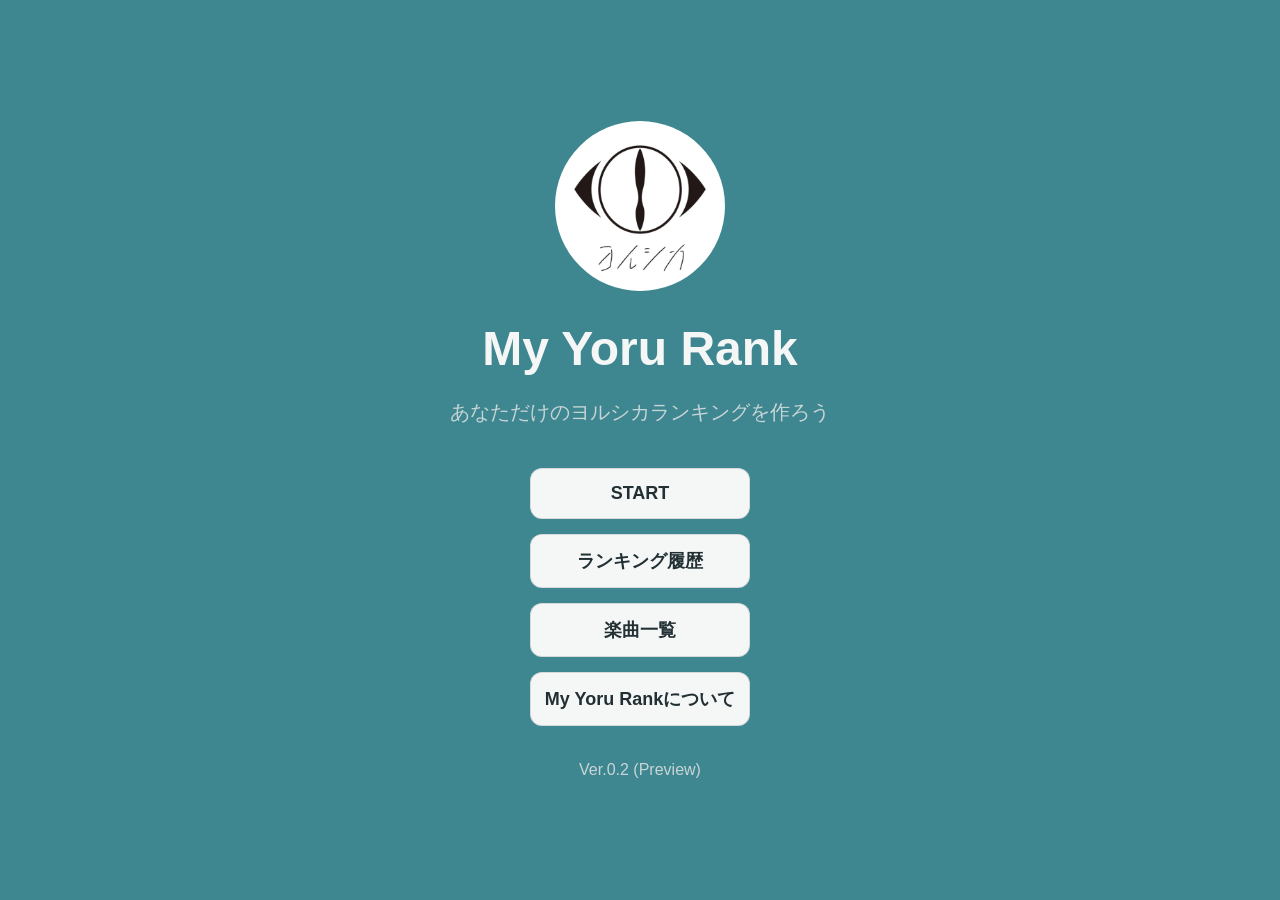
==== commit 7ef5a05b: "サイト表記とホーム画面UIを調整" ====
--- a/index.html
+++ b/index.html
@@ -9,7 +9,8 @@
         content="width=device-width, initial-scale=1.0"
     >
 
-    <title>MyYoruRank</title>
+    <title>My Yoru Rank</title>
+    <link rel="icon" href="assets/icon.jpg" type="image/jpeg" />
 
     <link rel="stylesheet" href="style.css">
     <link rel="stylesheet" href="debug.css">
@@ -33,7 +34,7 @@
             alt="ヨルシカ"
         >
 
-        <h1>MyYoruRank</h1>
+        <h1>My Yoru Rank</h1>
 
         <p class="subtitle">
             あなただけのヨルシカランキングを作ろう
--- a/style.css
+++ b/style.css
@@ -138,7 +138,8 @@
 #home-screen #start-button,
 #home-screen #resume-ranking-button,
 #home-screen #ranking-history-button,
-#home-screen #song-list-button {
+#home-screen #song-list-button,
+#home-screen #about-link {
   width: 220px;
 
   padding: 14px 20px;
@@ -163,14 +164,16 @@
 
 #home-screen #resume-ranking-button,
 #home-screen #ranking-history-button,
-#home-screen #song-list-button {
+#home-screen #song-list-button,
+#home-screen #about-link {
   margin-top: 15px;
 }
 
 #home-screen #start-button:hover,
 #home-screen #resume-ranking-button:hover,
 #home-screen #ranking-history-button:hover,
-#home-screen #song-list-button:hover {
+#home-screen #song-list-button:hover,
+#home-screen #about-link:hover {
   background-color: var(--color-surface-hover);
 
   transform: translateY(-2px);
@@ -181,8 +184,27 @@
 #home-screen #start-button:active,
 #home-screen #resume-ranking-button:active,
 #home-screen #ranking-history-button:active,
-#home-screen #song-list-button:active {
+#home-screen #song-list-button:active,
+#home-screen #about-link:active {
   transform: translateY(0);
+}
+
+#home-screen #about-link:visited {
+  color: var(--color-surface-text);
+}
+
+#home-screen #about-link {
+  display: inline-flex;
+  align-items: center;
+  justify-content: center;
+
+  white-space: nowrap;
+  text-decoration: none;
+}
+
+#home-screen #about-link:visited {
+  color: var(--color-surface-text);
+  text-decoration: none;
 }
 
 /* ---------- バージョン ---------- */
@@ -1363,29 +1385,6 @@
   font-weight: 700;
 }
 
-/* フィルターボタン */
-
-.filter-button {
-  padding: 10px 18px;
-
-  background-color: #ffffff;
-  color: var(--color-surface-text);
-
-  border: 1px solid var(--color-border);
-  border-radius: 8px;
-
-  cursor: pointer;
-
-  font-family: inherit;
-  font-size: 14px;
-  font-weight: 700;
-
-  transition:
-    background-color 0.2s ease,
-    transform 0.2s ease,
-    box-shadow 0.2s ease;
-}
-
 .filter-button:hover {
   background-color: var(--color-surface-hover);
 
@@ -2244,18 +2243,6 @@
     height: 150px;
   }
 
-  #compare-screen .song-title {
-    min-height: 48px;
-
-    margin: 10px 0;
-
-    font-size: 16px;
-
-    display: flex;
-    align-items: center;
-    justify-content: center;
-  }
-
   #compare-screen .preview-button {
     min-height: 38px;
 
@@ -2271,12 +2258,6 @@
     padding: 8px 12px;
 
     font-size: 13px;
-  }
-
-  #compare-screen .preview-note {
-    margin-top: 10px;
-
-    font-size: 11px;
   }
 
   /* ------------------------------
@@ -2453,10 +2434,5 @@
       font-size: 1.2rem;
     }
 
-    .filter-button {
-      padding: 9px 12px;
-
-      font-size: 13px;
-    }
-  }
-}
+  }
+}
